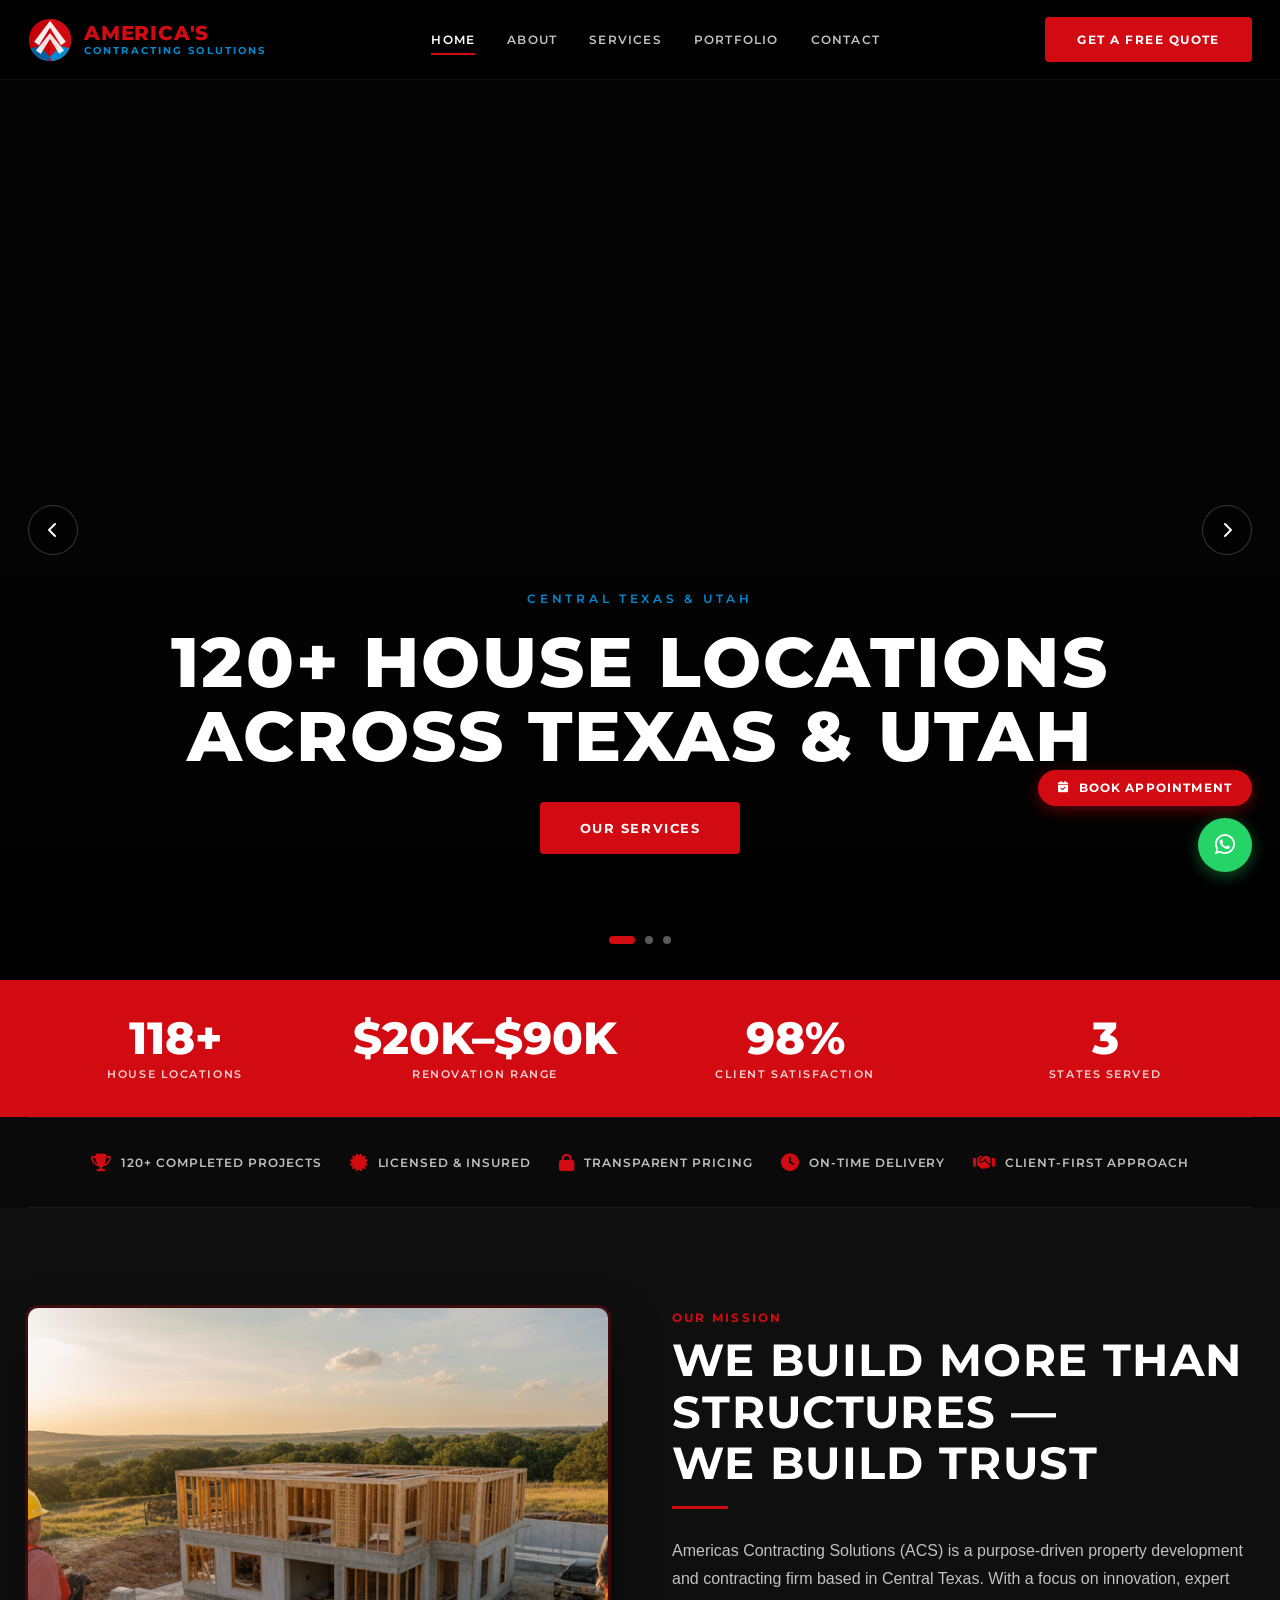
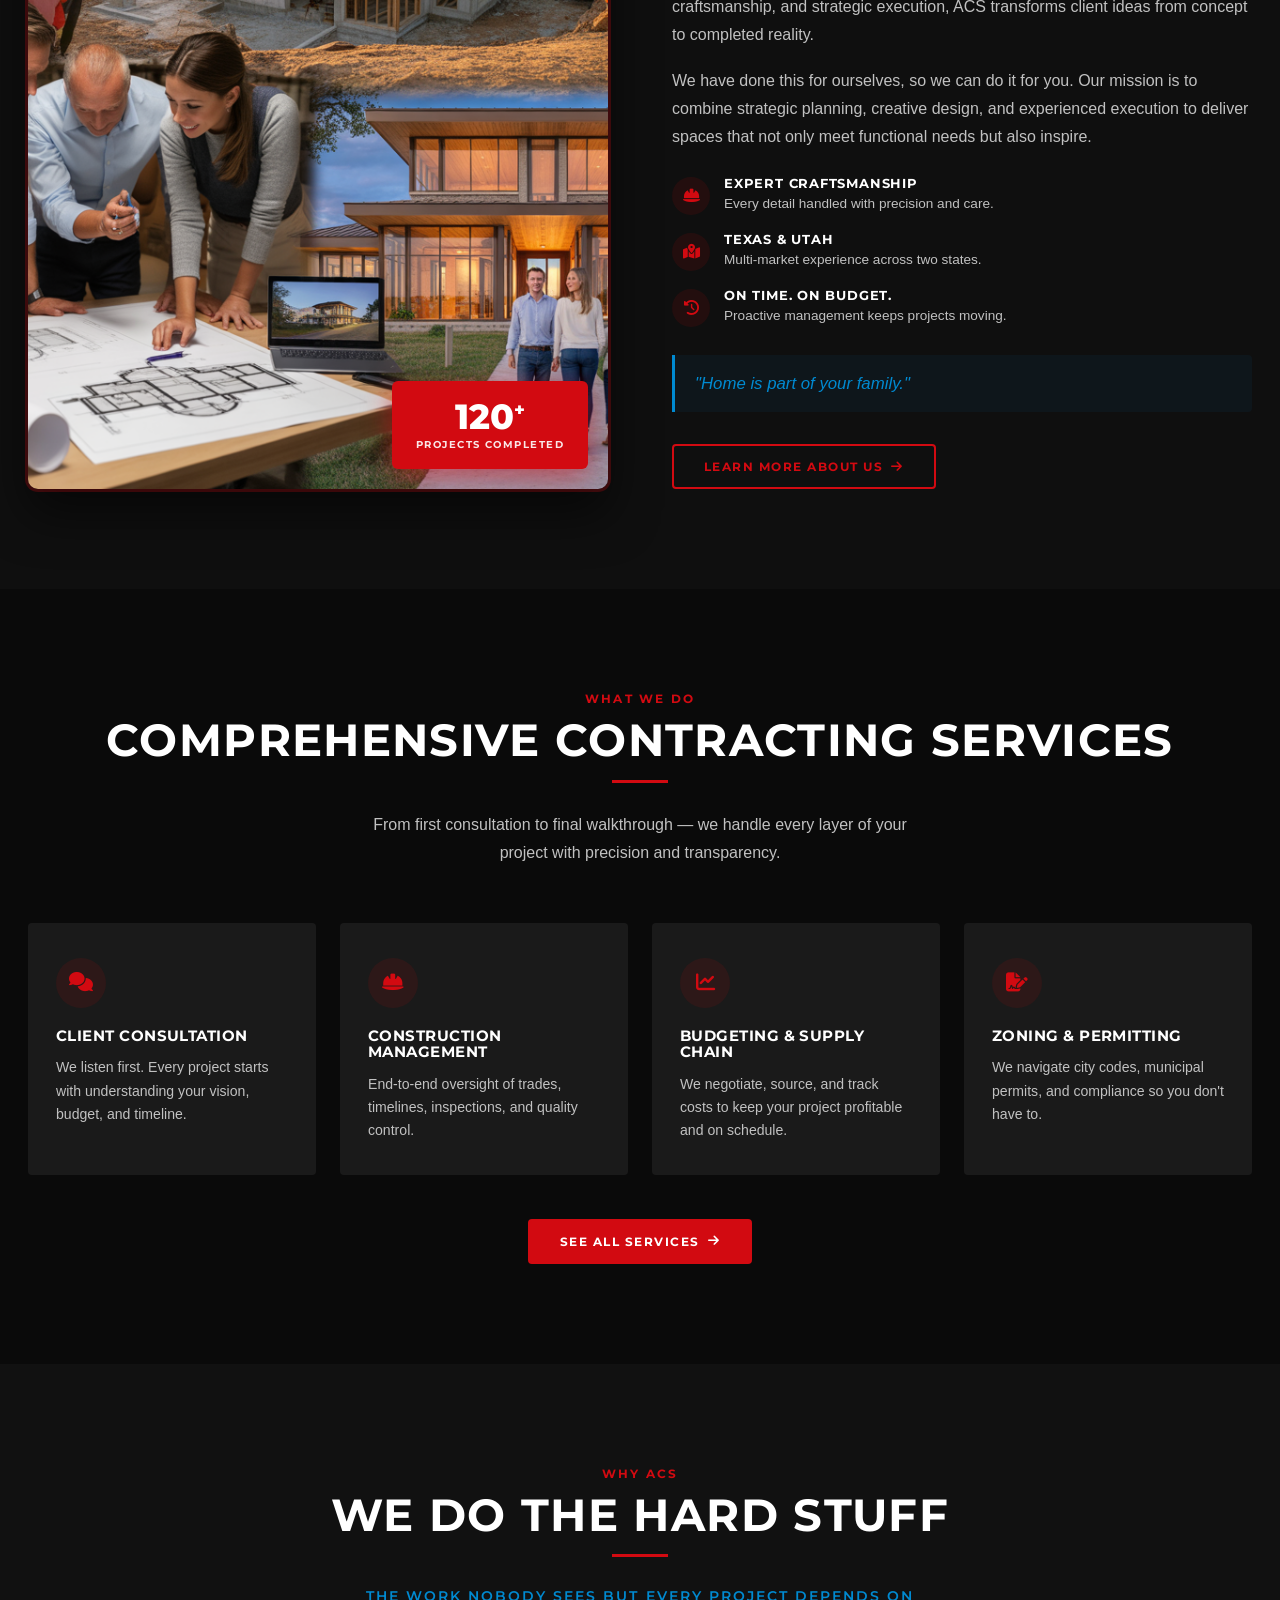
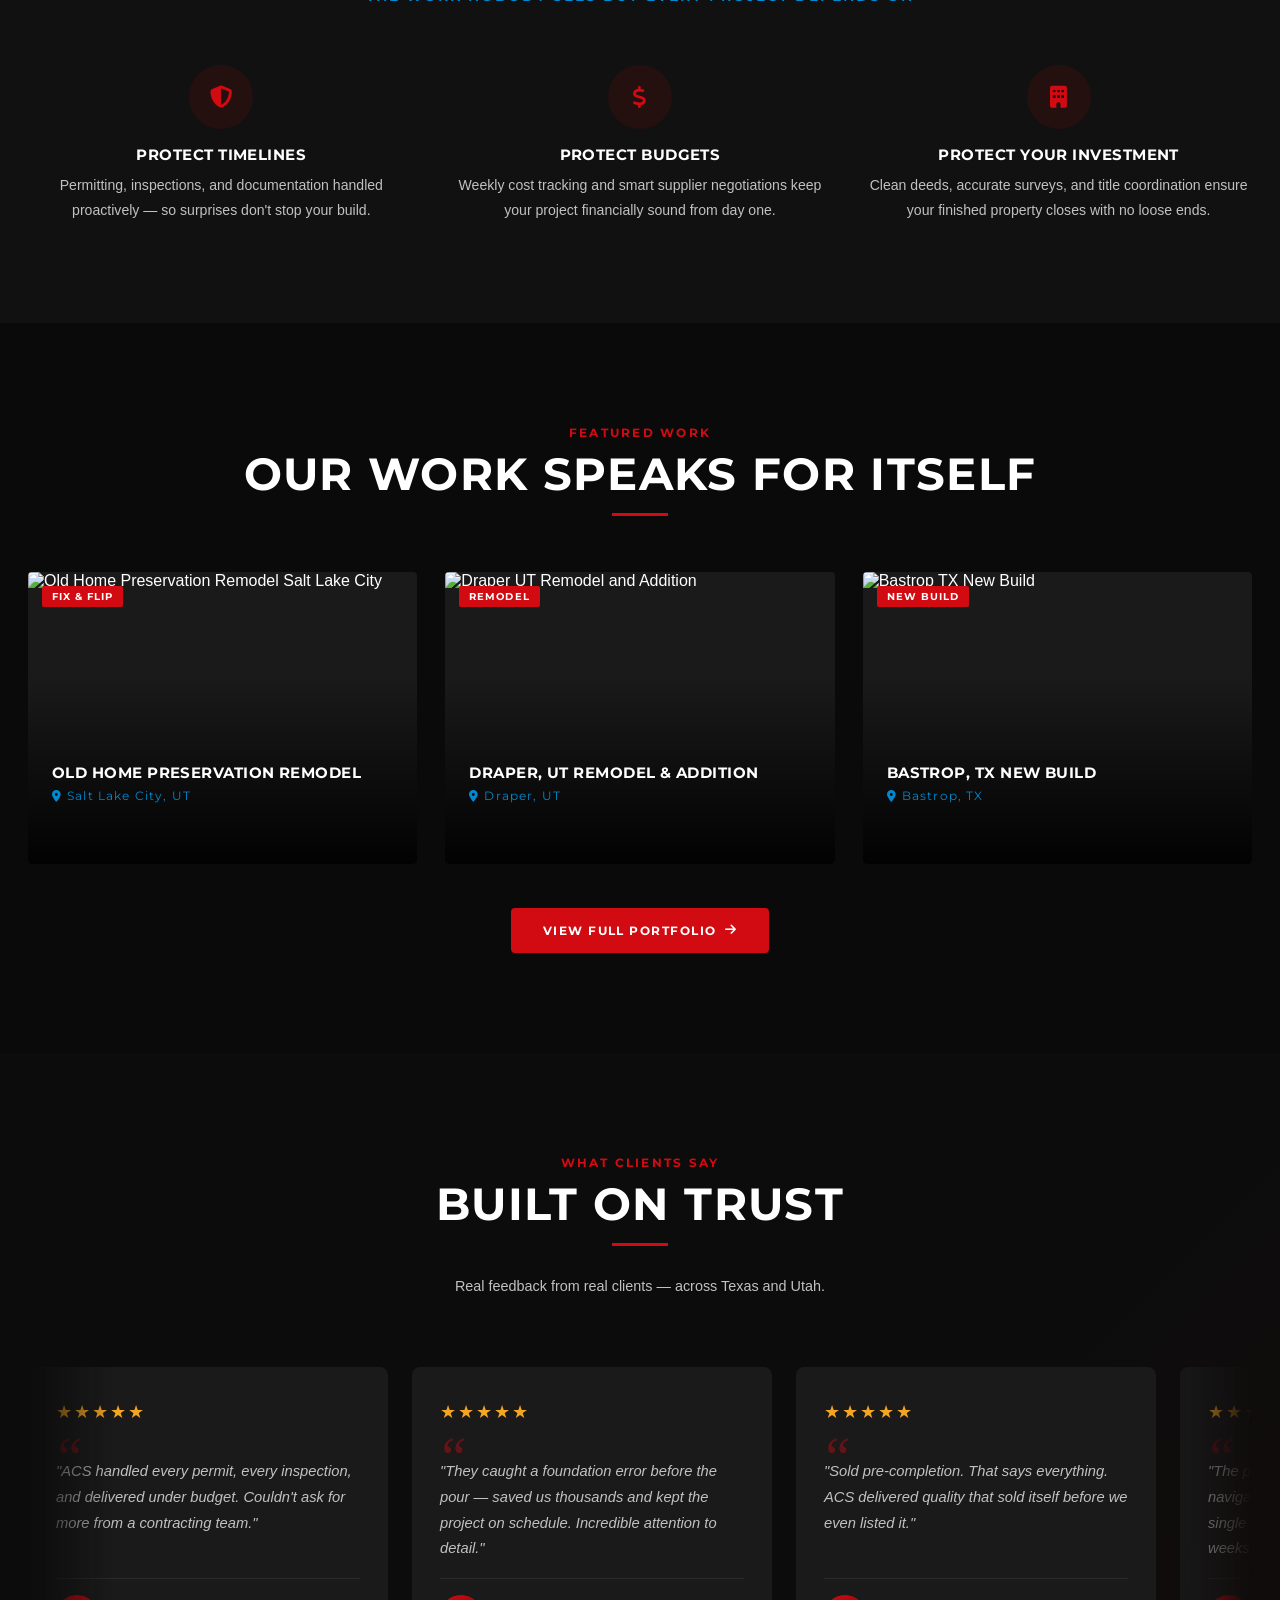
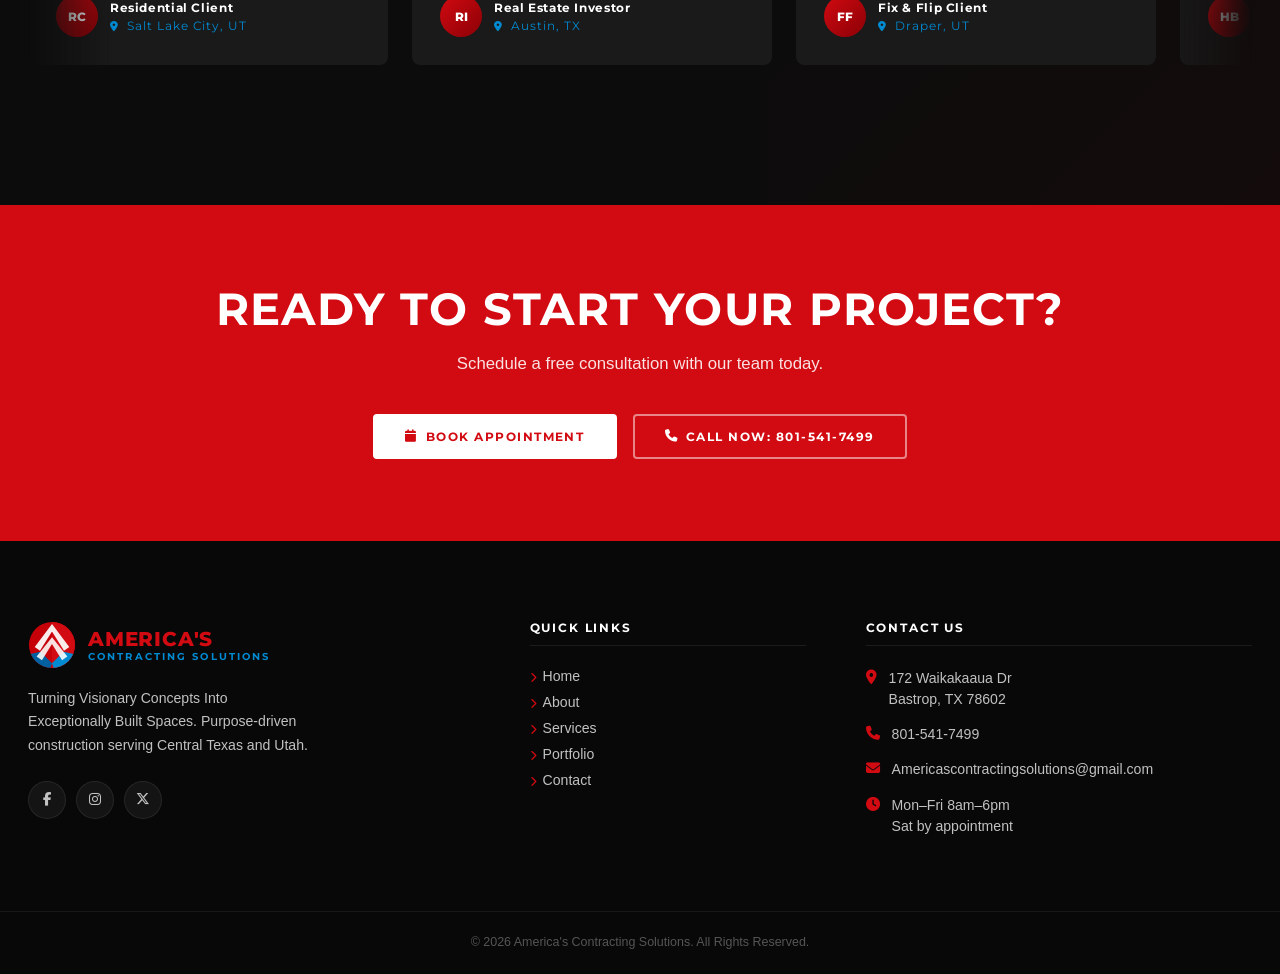
==== index.html @ a84ef73f "Initial commit — America's Contracting Solutions website Complete 5-page static website for ACS (Bas" ====
<!DOCTYPE html>
<html lang="en">
<head>
  <meta charset="UTF-8">
  <meta name="viewport" content="width=device-width, initial-scale=1.0">
  <title>America's Contracting Solutions | Turning Visionary Concepts Into Exceptionally Built Spaces</title>
  <meta name="description" content="ACS is a purpose-driven property development and general contracting firm based in Central Texas. Expert craftsmanship, strategic execution, concept to completion.">
  <meta property="og:title" content="America's Contracting Solutions">
  <meta property="og:description" content="Turning Visionary Concepts Into Exceptionally Built Spaces. Central Texas & Utah.">
  <meta property="og:type" content="website">
  <meta name="robots" content="index, follow">
  <link rel="icon" type="image/svg+xml" href="data:image/svg+xml,<svg xmlns='http://www.w3.org/2000/svg' viewBox='0 0 100 100'><defs><clipPath id='c'><circle cx='50' cy='50' r='48'/></clipPath></defs><g clip-path='url(%23c)'><rect width='100' height='100' fill='%23C50009'/><rect x='50' width='50' height='100' fill='%23D20A11'/><polygon points='0,70 0,100 46,100 50,88 26,64' fill='%230060A0'/><polygon points='100,70 100,100 54,100 50,88 74,64' fill='%23008AD1'/><polygon points='50,6 14,54 25,62 50,22' fill='white' opacity='.92'/><polygon points='50,6 86,54 75,62 50,22' fill='white' opacity='.92'/><polygon points='50,34 18,74 29,82 50,48' fill='white' opacity='.88'/><polygon points='50,34 82,74 71,82 50,48' fill='white' opacity='.88'/></g></svg>">
  <link rel="preconnect" href="https://fonts.googleapis.com">
  <link rel="preconnect" href="https://fonts.gstatic.com" crossorigin>
  <link href="https://fonts.googleapis.com/css2?family=Montserrat:wght@400;600;700;800&display=swap" rel="stylesheet">
  <link rel="stylesheet" href="https://cdnjs.cloudflare.com/ajax/libs/font-awesome/6.5.0/css/all.min.css">
  <link rel="stylesheet" href="css/styles.css">
</head>
<body>

<!-- ════ PAGE LOADER ════ -->
<div id="page-loader">
  <svg class="loader-svg" viewBox="0 0 100 100" fill="none" xmlns="http://www.w3.org/2000/svg">
    <defs><clipPath id="lc0"><circle cx="50" cy="50" r="48"/></clipPath></defs>
    <g clip-path="url(#lc0)">
      <rect width="100" height="100" fill="#C50009"/>
      <rect x="50" width="50" height="100" fill="#D20A11"/>
      <polygon points="0,70 0,100 46,100 50,88 26,64" fill="#0060A0"/>
      <polygon points="100,70 100,100 54,100 50,88 74,64" fill="#008AD1"/>
      <polygon points="50,6 14,54 25,62 50,22" fill="white" opacity=".92"/>
      <polygon points="50,6 86,54 75,62 50,22" fill="white" opacity=".92"/>
      <polygon points="50,34 18,74 29,82 50,48" fill="white" opacity=".88"/>
      <polygon points="50,34 82,74 71,82 50,48" fill="white" opacity=".88"/>
    </g>
    <circle cx="50" cy="50" r="47.5" stroke="rgba(255,255,255,.08)" stroke-width="1"/>
  </svg>
</div>

<!-- ════ NAVBAR ════ -->
<nav id="navbar">
  <div class="container navbar-inner">
    <a href="index.html" class="navbar-logo">
      <svg class="logo-svg" viewBox="0 0 100 100" fill="none" xmlns="http://www.w3.org/2000/svg">
        <defs><clipPath id="nc1"><circle cx="50" cy="50" r="48"/></clipPath></defs>
        <g clip-path="url(#nc1)">
          <rect width="100" height="100" fill="#C50009"/>
          <rect x="50" width="50" height="100" fill="#D20A11"/>
          <polygon points="0,70 0,100 46,100 50,88 26,64" fill="#0060A0"/>
          <polygon points="100,70 100,100 54,100 50,88 74,64" fill="#008AD1"/>
          <polygon points="50,6 14,54 25,62 50,22" fill="white" opacity=".92"/>
          <polygon points="50,6 86,54 75,62 50,22" fill="white" opacity=".92"/>
          <polygon points="50,34 18,74 29,82 50,48" fill="white" opacity=".88"/>
          <polygon points="50,34 82,74 71,82 50,48" fill="white" opacity=".88"/>
        </g>
        <circle cx="50" cy="50" r="47.5" stroke="rgba(255,255,255,.08)" stroke-width="1"/>
      </svg>
      <div class="logo-text">
        <span class="l1">AMERICA'S</span>
        <span class="l2">CONTRACTING SOLUTIONS</span>
      </div>
    </a>
    <div class="navbar-links">
      <a href="index.html" class="active">Home</a>
      <a href="about.html">About</a>
      <a href="services.html">Services</a>
      <a href="portfolio.html">Portfolio</a>
      <a href="contact.html">Contact</a>
    </div>
    <a href="contact.html" class="btn btn-primary navbar-cta">Get a Free Quote</a>
    <button class="hamburger" id="hamburger" aria-label="Open menu">
      <span></span><span></span><span></span>
    </button>
  </div>
</nav>

<!-- Mobile Nav -->
<div id="mobile-nav">
  <a href="index.html" class="active">Home</a>
  <a href="about.html">About</a>
  <a href="services.html">Services</a>
  <a href="portfolio.html">Portfolio</a>
  <a href="contact.html">Contact</a>
  <a href="contact.html" class="btn btn-primary">Get a Free Quote</a>
</div>

<!-- ════ HERO SLIDER ════ -->
<section class="hero-slider" style="margin-top:var(--nav-h)">

  <!-- Slide 1 -->
  <div class="slide">
    <img src="https://images.unsplash.com/photo-1564013799919-ab600027ffc6?auto=format&fit=crop&w=1920&q=80" alt="120+ House Locations across Texas and Utah" loading="eager">
    <div class="slide-overlay"></div>
    <div class="slide-content">
      <p class="slide-eyebrow">Central Texas &amp; Utah</p>
      <h1 class="slide-title">120+ House Locations<br>Across Texas & Utah</h1>
      <div class="slide-cta">
        <a href="services.html" class="btn btn-primary btn-lg">Our Services</a>
      </div>
    </div>
  </div>

  <!-- Slide 2 -->
  <div class="slide">
    <img src="assets/img/slide2-kitchen.png" alt="Luxury modern kitchen renovation by ACS" loading="lazy" style="object-position:center center">
    <div class="slide-overlay"></div>
    <div class="slide-content">
      <p class="slide-eyebrow">Central Texas & Utah</p>
      <h1 class="slide-title">Turning Visionary Concepts<br>Into Exceptionally Built Spaces</h1>
      <div class="slide-cta">
        <a href="portfolio.html" class="btn btn-primary btn-lg">View Our Work</a>
      </div>
    </div>
  </div>

  <!-- Slide 3 -->
  <div class="slide">
    <img src="https://images.unsplash.com/photo-1556909114-f6e7ad7d3136?auto=format&fit=crop&w=1920&q=80" alt="Beautifully renovated modern kitchen" loading="lazy">
    <div class="slide-overlay"></div>
    <div class="slide-content">
      <p class="slide-eyebrow">Expert Craftsmanship</p>
      <h1 class="slide-title">Quality Workmanship<br>On Every Project</h1>
      <div class="slide-cta">
        <a href="contact.html" class="btn btn-primary btn-lg">Get a Free Quote</a>
      </div>
    </div>
  </div>

  <!-- Controls -->
  <button class="slide-arrow" id="slide-prev" aria-label="Previous slide"><i class="fa fa-chevron-left"></i></button>
  <button class="slide-arrow" id="slide-next" aria-label="Next slide"><i class="fa fa-chevron-right"></i></button>
  <div class="slider-dots">
    <button class="slide-dot" aria-label="Slide 1"></button>
    <button class="slide-dot" aria-label="Slide 2"></button>
    <button class="slide-dot" aria-label="Slide 3"></button>
  </div>
</section>

<!-- ════ STATS BAR ════ -->
<section class="stats-bar">
  <div class="container">
    <div class="stats-grid">
      <div class="stat-item">
        <span class="stat-num" data-count="120" data-suffix="+">120+</span>
        <span class="stat-lbl">House Locations</span>
      </div>
      <div class="stat-item">
        <div class="stat-num">$20K–$90K</div>
        <span class="stat-lbl">Renovation Range</span>
      </div>
      <div class="stat-item">
        <span class="stat-num" data-count="100" data-suffix="%">100%</span>
        <span class="stat-lbl">Client Satisfaction</span>
      </div>
      <div class="stat-item">
        <span class="stat-num" data-count="3">3</span>
        <span class="stat-lbl">States Served</span>
      </div>
    </div>
  </div>
</section>

<!-- ════ TRUST BADGES BAR ════ -->
<section style="background:#0a0a0a">
  <div class="container">
    <div class="trust-row">
      <div class="trust-badge"><i class="fa fa-trophy"></i><span>120+ Completed Projects</span></div>
      <div class="trust-badge"><i class="fa fa-certificate"></i><span>Licensed &amp; Insured</span></div>
      <div class="trust-badge"><i class="fa fa-lock"></i><span>Transparent Pricing</span></div>
      <div class="trust-badge"><i class="fa fa-clock"></i><span>On-Time Delivery</span></div>
      <div class="trust-badge"><i class="fa fa-handshake"></i><span>Client-First Approach</span></div>
    </div>
  </div>
</section>

<!-- ════ ABOUT TEASER ════ -->
<section class="section-pad" style="background:#0f0f0f">
  <div class="container">
    <div class="about-two-col fade-up">

      <!-- Portrait image column -->
      <div class="about-img-wrap">
        <div class="about-img-inner">
          <img src="assets/img/about-collage.png" alt="ACS team planning, building, and delivering homes from blueprint to move-in" loading="lazy">
          <!-- Badge lives inside the image box so it's always contained -->
          <div class="about-badge">
            <span class="about-badge-num">120<sup>+</sup></span>
            <span class="about-badge-lbl">Projects Completed</span>
          </div>
        </div>
      </div>

      <!-- Text column -->
      <div class="about-text-col delay-2">
        <span class="red-label">Our Mission</span>
        <h2 style="color:#fff;margin-bottom:16px;line-height:1.15">We Build More Than Structures —<br>We Build Trust</h2>
        <div class="divider-sm"></div>
        <p style="margin-bottom:18px">Americas Contracting Solutions (ACS) is a purpose-driven property development and contracting firm based in Central Texas. With a focus on innovation, expert craftsmanship, and strategic execution, ACS transforms client ideas from concept to completed reality.</p>
        <p style="margin-bottom:24px">We have done this for ourselves, so we can do it for you. Our mission is to combine strategic planning, creative design, and experienced execution to deliver spaces that not only meet functional needs but also inspire.</p>

        <!-- 3 mini highlights -->
        <div class="about-highlights">
          <div class="about-hl">
            <i class="fa fa-hard-hat"></i>
            <div>
              <strong>Expert Craftsmanship</strong>
              <p>Every detail handled with precision and care.</p>
            </div>
          </div>
          <div class="about-hl">
            <i class="fa fa-map-location-dot"></i>
            <div>
              <strong>Texas &amp; Utah</strong>
              <p>Multi-market experience across two states.</p>
            </div>
          </div>
          <div class="about-hl">
            <i class="fa fa-clock-rotate-left"></i>
            <div>
              <strong>On Time. On Budget.</strong>
              <p>Proactive management keeps projects moving.</p>
            </div>
          </div>
        </div>

        <div class="quote-block" style="margin-top:28px">
          <p>"Home is part of your family."</p>
        </div>
        <div style="margin-top:32px">
          <a href="about.html" class="btn btn-outline-red">Learn More About Us <i class="fa fa-arrow-right"></i></a>
        </div>
      </div>

    </div>
  </div>
</section>

<style>
/* ── About Section Custom Layout ── */
.about-two-col {
  display: grid;
  grid-template-columns: 1fr 1fr;
  gap: 64px;
  align-items: stretch;             /* both columns grow to the same height */
}

.about-img-wrap {
  position: relative;
  display: flex;                    /* make the inner box fill the full column */
}

.about-img-inner {
  border-radius: 10px;
  overflow: hidden;
  position: relative;
  flex: 1;                          /* stretch to fill .about-img-wrap height */
  min-height: 380px;               /* floor so it never collapses on short viewports */
}

.about-img-inner img {
  width: 100%;
  height: 100%;
  object-fit: cover;
  object-position: center center;
  display: block;
  transition: transform .6s ease;
}

.about-img-inner:hover img {
  transform: scale(1.03);
}

/* Subtle red glow accent — no overflow lines */
.about-img-inner {
  box-shadow: 0 0 0 3px rgba(210,10,17,.25), 0 24px 48px rgba(0,0,0,.55);
}

/* Floating stat badge — anchored inside image */
.about-badge {
  position: absolute;
  bottom: 20px;
  right: 20px;
  background: var(--red);
  color: #fff;
  padding: 18px 24px;
  border-radius: 6px;
  text-align: center;
  box-shadow: 0 8px 28px rgba(210,10,17,.55);
  z-index: 2;
}

.about-badge-num {
  display: block;
  font-family: var(--font-head);
  font-size: 2.2rem;
  font-weight: 800;
  line-height: 1;
}

.about-badge-num sup {
  font-size: 1.1rem;
  vertical-align: super;
}

.about-badge-lbl {
  display: block;
  font-family: var(--font-head);
  font-size: .65rem;
  font-weight: 700;
  letter-spacing: .14em;
  text-transform: uppercase;
  margin-top: 4px;
  opacity: .9;
}

/* Text column */
.about-text-col {
  opacity: 0;
  transform: translateY(36px);
  transition: opacity .7s ease .2s, transform .7s ease .2s;
}

.about-text-col.visible,
.about-two-col.visible .about-text-col {
  opacity: 1;
  transform: translateY(0);
}

/* Mini highlights */
.about-highlights {
  display: flex;
  flex-direction: column;
  gap: 16px;
  margin: 24px 0;
}

.about-hl {
  display: flex;
  align-items: flex-start;
  gap: 14px;
}

.about-hl i {
  width: 38px;
  height: 38px;
  background: rgba(210,10,17,.1);
  border-radius: 50%;
  display: flex;
  align-items: center;
  justify-content: center;
  color: var(--red);
  font-size: .95rem;
  flex-shrink: 0;
  margin-top: 2px;
}

.about-hl strong {
  display: block;
  color: #fff;
  font-family: var(--font-head);
  font-size: .82rem;
  font-weight: 700;
  letter-spacing: .06em;
  text-transform: uppercase;
  margin-bottom: 3px;
}

.about-hl p {
  font-size: .85rem;
  line-height: 1.5;
  margin: 0;
}

/* Responsive */
@media (max-width: 900px) {
  .about-two-col {
    grid-template-columns: 1fr;
    gap: 48px;
    align-items: start;             /* no stretching needed in single-column */
  }
  /* Give image a natural aspect-ratio when stacked vertically */
  .about-img-wrap { display: block; }
  .about-img-inner {
    aspect-ratio: 4 / 3;
    min-height: unset;
  }
  .about-badge {
    bottom: -16px;
    right: 16px;
  }
}

@media (max-width: 600px) {
  .about-img-wrap::before { display: none; }
  .about-img-inner { aspect-ratio: 3 / 2; }
  .about-badge { right: 12px; bottom: -14px; padding: 14px 18px; }
  .about-badge-num { font-size: 1.7rem; }
}
</style>

<!-- ════ SERVICES OVERVIEW ════ -->
<section class="section-pad" style="background:var(--bg-base)">
  <div class="container">
    <div class="text-center fade-up" style="margin-bottom:56px">
      <span class="red-label">What We Do</span>
      <h2 style="color:#fff">Comprehensive Contracting Services</h2>
      <div class="divider-sm center"></div>
      <p style="max-width:580px;margin:0 auto">From first consultation to final walkthrough — we handle every layer of your project with precision and transparency.</p>
    </div>
    <div class="svc-overview-grid">
      <div class="service-card fade-up delay-1">
        <div class="svc-icon"><i class="fa fa-comments"></i></div>
        <h4>Client Consultation</h4>
        <p>We listen first. Every project starts with understanding your vision, budget, and timeline.</p>
      </div>
      <div class="service-card fade-up delay-2">
        <div class="svc-icon"><i class="fa fa-hard-hat"></i></div>
        <h4>Construction Management</h4>
        <p>End-to-end oversight of trades, timelines, inspections, and quality control.</p>
      </div>
      <div class="service-card fade-up delay-3">
        <div class="svc-icon"><i class="fa fa-chart-line"></i></div>
        <h4>Budgeting & Supply Chain</h4>
        <p>We negotiate, source, and track costs to keep your project profitable and on schedule.</p>
      </div>
      <div class="service-card fade-up delay-4">
        <div class="svc-icon"><i class="fa fa-file-signature"></i></div>
        <h4>Zoning & Permitting</h4>
        <p>We navigate city codes, municipal permits, and compliance so you don't have to.</p>
      </div>
    </div>
    <div class="text-center" style="margin-top:44px">
      <a href="services.html" class="btn btn-primary">See All Services <i class="fa fa-arrow-right"></i></a>
    </div>
  </div>
</section>

<!-- ════ WHY CHOOSE ACS ════ -->
<section class="section-pad why-section">
  <div class="container">
    <div class="text-center fade-up" style="margin-bottom:56px">
      <span class="red-label">Why ACS</span>
      <h2 style="color:#fff">We Do The Hard Stuff</h2>
      <div class="divider-sm center"></div>
      <p class="section-sub" style="margin-bottom:0">The work nobody sees but every project depends on</p>
    </div>
    <div class="why-grid">
      <div class="why-item fade-up delay-1">
        <div class="why-icon"><i class="fa fa-shield-halved"></i></div>
        <h4>Protect Timelines</h4>
        <p>Permitting, inspections, and documentation handled proactively — so surprises don't stop your build.</p>
      </div>
      <div class="why-item fade-up delay-2">
        <div class="why-icon"><i class="fa fa-dollar-sign"></i></div>
        <h4>Protect Budgets</h4>
        <p>Weekly cost tracking and smart supplier negotiations keep your project financially sound from day one.</p>
      </div>
      <div class="why-item fade-up delay-3">
        <div class="why-icon"><i class="fa fa-building"></i></div>
        <h4>Protect Your Investment</h4>
        <p>Clean deeds, accurate surveys, and title coordination ensure your finished property closes with no loose ends.</p>
      </div>
    </div>
  </div>
</section>

<!-- ════ FEATURED PROJECTS ════ -->
<section class="section-pad" style="background:var(--bg-base)">
  <div class="container">
    <div class="text-center fade-up" style="margin-bottom:56px">
      <span class="red-label">Featured Work</span>
      <h2 style="color:#fff">Our Work Speaks For Itself</h2>
      <div class="divider-sm center"></div>
    </div>
    <div class="projects-grid">
      <div class="project-card-wrap fade-up delay-1">
        <div class="project-card">
          <img src="https://images.unsplash.com/photo-1523217582562-09d0def993a6?auto=format&fit=crop&w=800&q=80" alt="Old Home Preservation Remodel Salt Lake City" loading="lazy">
          <span class="pc-badge">Fix &amp; Flip</span>
          <div class="pc-overlay">
            <h4 class="pc-title">Old Home Preservation Remodel</h4>
            <p class="pc-loc"><i class="fa fa-location-dot" style="margin-right:5px"></i>Salt Lake City, UT</p>
            <p class="pc-desc">Hidden leak resolved in 5 days. Full remodel completed in 64 days, on budget with full client satisfaction.</p>
            <a href="portfolio.html" class="pc-link">Read Case Study <i class="fa fa-arrow-right"></i></a>
          </div>
        </div>
      </div>
      <div class="project-card-wrap fade-up delay-2">
        <div class="project-card">
          <img src="https://images.unsplash.com/photo-1556909114-f6e7ad7d3136?auto=format&fit=crop&w=800&q=80" alt="Draper UT Remodel and Addition" loading="lazy">
          <span class="pc-badge">Remodel</span>
          <div class="pc-overlay">
            <h4 class="pc-title">Draper, UT Remodel & Addition</h4>
            <p class="pc-loc"><i class="fa fa-location-dot" style="margin-right:5px"></i>Draper, UT</p>
            <p class="pc-desc">Completed under 90 days. Reduced costs despite supply chain delays. Sold pre-completion.</p>
            <a href="portfolio.html" class="pc-link">Read Case Study <i class="fa fa-arrow-right"></i></a>
          </div>
        </div>
      </div>
      <div class="project-card-wrap fade-up delay-3">
        <div class="project-card">
          <img src="https://images.unsplash.com/photo-1480074568708-e7b720bb3f09?auto=format&fit=crop&w=800&q=80" alt="Bastrop TX New Build" loading="lazy">
          <span class="pc-badge">New Build</span>
          <div class="pc-overlay">
            <h4 class="pc-title">Bastrop, TX New Build</h4>
            <p class="pc-loc"><i class="fa fa-location-dot" style="margin-right:5px"></i>Bastrop, TX</p>
            <p class="pc-desc">Completed in record 3 months + 1 week. Foundation errors caught pre-pour. Ongoing client loyalty.</p>
            <a href="portfolio.html" class="pc-link">Read Case Study <i class="fa fa-arrow-right"></i></a>
          </div>
        </div>
      </div>
    </div>
    <div class="text-center" style="margin-top:44px">
      <a href="portfolio.html" class="btn btn-primary">View Full Portfolio <i class="fa fa-arrow-right"></i></a>
    </div>
  </div>
</section>

<!-- ════ TESTIMONIALS ════ -->
<section class="section-pad testi-section" style="background:#0c0c0c;overflow:hidden">
  <div class="container">
    <div class="text-center fade-up" style="margin-bottom:56px">
      <span class="red-label">What Clients Say</span>
      <h2 style="color:#fff">Built On Trust</h2>
      <div class="divider-sm center"></div>
      <p style="max-width:500px;margin:0 auto;font-size:.9rem">Real feedback from real clients — across Texas and Utah.</p>
    </div>

    <!-- Carousel Wrapper -->
    <div class="rc-wrapper fade-up">
      <div class="rc-track" id="rc-track">

        <!-- Card 1 -->
        <div class="rc-card">
          <div class="rc-stars">★★★★★</div>
          <p class="rc-quote">"ACS handled every permit, every inspection, and delivered under budget. Couldn't ask for more from a contracting team."</p>
          <div class="rc-footer">
            <div class="rc-avatar">RC</div>
            <div>
              <div class="rc-name">Residential Client</div>
              <div class="rc-loc"><i class="fa fa-location-dot"></i> Salt Lake City, UT</div>
            </div>
          </div>
        </div>

        <!-- Card 2 -->
        <div class="rc-card">
          <div class="rc-stars">★★★★★</div>
          <p class="rc-quote">"They caught a foundation error before the pour — saved us thousands and kept the project on schedule. Incredible attention to detail."</p>
          <div class="rc-footer">
            <div class="rc-avatar">RI</div>
            <div>
              <div class="rc-name">Real Estate Investor</div>
              <div class="rc-loc"><i class="fa fa-location-dot"></i> Austin, TX</div>
            </div>
          </div>
        </div>

        <!-- Card 3 -->
        <div class="rc-card">
          <div class="rc-stars">★★★★★</div>
          <p class="rc-quote">"Sold pre-completion. That says everything. ACS delivered quality that sold itself before we even listed it."</p>
          <div class="rc-footer">
            <div class="rc-avatar">FF</div>
            <div>
              <div class="rc-name">Fix &amp; Flip Client</div>
              <div class="rc-loc"><i class="fa fa-location-dot"></i> Draper, UT</div>
            </div>
          </div>
        </div>

        <!-- Card 4 -->
        <div class="rc-card">
          <div class="rc-stars">★★★★★</div>
          <p class="rc-quote">"The permitting process scared us, but ACS navigated every city requirement without a single delay. We were in our new home 3 weeks ahead of schedule."</p>
          <div class="rc-footer">
            <div class="rc-avatar">HB</div>
            <div>
              <div class="rc-name">Homebuilder Client</div>
              <div class="rc-loc"><i class="fa fa-location-dot"></i> Bastrop, TX</div>
            </div>
          </div>
        </div>

        <!-- Card 5 -->
        <div class="rc-card">
          <div class="rc-stars">★★★★★</div>
          <p class="rc-quote">"Our ADU addition was complex — shared utilities, city code conflicts. ACS resolved every issue cleanly and kept the budget intact. Outstanding professionalism."</p>
          <div class="rc-footer">
            <div class="rc-avatar">PO</div>
            <div>
              <div class="rc-name">Property Owner</div>
              <div class="rc-loc"><i class="fa fa-location-dot"></i> Provo, UT</div>
            </div>
          </div>
        </div>

        <!-- Card 6 -->
        <div class="rc-card">
          <div class="rc-stars">★★★★★</div>
          <p class="rc-quote">"I've worked with five contractors over the years. ACS is the first team that actually communicated weekly and never surprised me with hidden costs. Refreshing."</p>
          <div class="rc-footer">
            <div class="rc-avatar">RE</div>
            <div>
              <div class="rc-name">Repeat Investor</div>
              <div class="rc-loc"><i class="fa fa-location-dot"></i> Cedar Park, TX</div>
            </div>
          </div>
        </div>

        <!-- Card 7 -->
        <div class="rc-card">
          <div class="rc-stars">★★★★★</div>
          <p class="rc-quote">"From soil testing to final walkthrough — ACS handled our sloped lot challenges with expertise we didn't expect. The deck is flawless and the drainage actually works."</p>
          <div class="rc-footer">
            <div class="rc-avatar">HC</div>
            <div>
              <div class="rc-name">Homeowner</div>
              <div class="rc-loc"><i class="fa fa-location-dot"></i> Sandy, UT</div>
            </div>
          </div>
        </div>

        <!-- Card 8 -->
        <div class="rc-card">
          <div class="rc-stars">★★★★★</div>
          <p class="rc-quote">"ACS fronted costs to keep our Bastrop build moving when lender red tape stalled funding. That level of commitment is why we came back for a second project."</p>
          <div class="rc-footer">
            <div class="rc-avatar">DV</div>
            <div>
              <div class="rc-name">Developer Client</div>
              <div class="rc-loc"><i class="fa fa-location-dot"></i> Bastrop, TX</div>
            </div>
          </div>
        </div>

      </div><!-- /rc-track -->

      <!-- Arrows -->
      <button class="rc-arrow rc-prev" id="rc-prev" aria-label="Previous reviews"><i class="fa fa-chevron-left"></i></button>
      <button class="rc-arrow rc-next" id="rc-next" aria-label="Next reviews"><i class="fa fa-chevron-right"></i></button>
    </div><!-- /rc-wrapper -->

    <!-- Dots -->
    <div class="rc-dots" id="rc-dots"></div>


  </div>
</section>

<style>
/* ── Review Carousel – infinite belt ── */
.rc-wrapper {
  position: relative;
  overflow: hidden;
  padding: 12px 0 40px;
  /* Fade-out edges so the belt looks seamless */
  -webkit-mask-image: linear-gradient(to right, transparent 0%, #000 7%, #000 93%, transparent 100%);
  mask-image:         linear-gradient(to right, transparent 0%, #000 7%, #000 93%, transparent 100%);
}

/* Belt animation */
@keyframes rc-belt {
  0%   { transform: translateX(0); }
  100% { transform: translateX(-50%); }
}

.rc-track {
  display: flex;
  gap: 24px;
  width: max-content;        /* let track be as wide as all cards */
  animation: rc-belt 40s linear infinite;
  will-change: transform;
}

/* Pause on hover */
.rc-track:hover,
.rc-track.is-paused {
  animation-play-state: paused;
}

.rc-card {
  flex: 0 0 360px;           /* fixed card width for belt */
  background: var(--bg-card);
  border-radius: 8px;
  border-top: 3px solid transparent;
  padding: 32px 28px 28px;
  display: flex;
  flex-direction: column;
  gap: 16px;
  transition: border-top-color .3s ease, box-shadow .3s ease;
  cursor: default;
}

.rc-card:hover {
  border-top-color: var(--red);
  box-shadow: 0 12px 32px rgba(0,0,0,.5);
}

.rc-stars {
  color: #F5A623;
  font-size: 1.1rem;
  letter-spacing: 2px;
}

.rc-quote {
  font-style: italic;
  color: var(--gray-light);
  line-height: 1.75;
  font-size: .92rem;
  flex-grow: 1;
  margin: 0;
  position: relative;
  padding-top: 20px;
}

.rc-quote::before {
  content: '\201C';
  font-family: Georgia, serif;
  font-size: 3.5rem;
  color: var(--red);
  position: absolute;
  top: -10px;
  left: -4px;
  line-height: 1;
  opacity: .4;
}

.rc-footer {
  display: flex;
  align-items: center;
  gap: 12px;
  padding-top: 16px;
  border-top: 1px solid rgba(255,255,255,.07);
}

.rc-avatar {
  width: 42px;
  height: 42px;
  background: linear-gradient(135deg, var(--red), #8B0006);
  border-radius: 50%;
  display: flex;
  align-items: center;
  justify-content: center;
  font-family: var(--font-head);
  font-size: .75rem;
  font-weight: 800;
  color: #fff;
  flex-shrink: 0;
}

.rc-name {
  font-family: var(--font-head);
  font-size: .78rem;
  font-weight: 700;
  color: #fff;
  letter-spacing: .05em;
  margin-bottom: 3px;
}

.rc-loc {
  font-size: .75rem;
  color: var(--blue);
  font-family: var(--font-head);
  letter-spacing: .08em;
}

.rc-loc i { margin-right: 4px; font-size: .65rem; }

/* Arrows */
.rc-arrow {
  position: absolute;
  top: 50%;
  transform: translateY(-60%);
  width: 44px;
  height: 44px;
  background: rgba(0,0,0,.6);
  border: 1px solid rgba(255,255,255,.15);
  border-radius: 50%;
  color: #fff;
  cursor: pointer;
  display: flex;
  align-items: center;
  justify-content: center;
  font-size: .9rem;
  transition: all .25s ease;
  z-index: 10;
}

.rc-arrow:hover { background: var(--red); border-color: var(--red); }
.rc-prev { left: -8px; }
.rc-next { right: -8px; }

/* Dots */
.rc-dots {
  display: flex;
  justify-content: center;
  gap: 8px;
  margin-top: 32px;
}

.rc-dot {
  width: 8px;
  height: 8px;
  border-radius: 50%;
  background: rgba(255,255,255,.2);
  border: none;
  cursor: pointer;
  padding: 0;
  transition: all .3s ease;
}

.rc-dot.active {
  background: var(--red);
  width: 24px;
  border-radius: 4px;
}

/* Summary Bar */
.rc-summary {
  display: flex;
  align-items: center;
  justify-content: center;
  gap: 48px;
  margin-top: 52px;
  padding: 32px 40px;
  background: var(--bg-card);
  border-radius: 8px;
  border: 1px solid rgba(255,255,255,.06);
}

.rc-sum-item {
  text-align: center;
  display: flex;
  flex-direction: column;
  gap: 4px;
}

.rc-sum-stars {
  color: #F5A623;
  font-size: 1.2rem;
  letter-spacing: 3px;
}

.rc-sum-score {
  font-family: var(--font-head);
  font-size: 2rem;
  font-weight: 800;
  color: #fff;
  line-height: 1;
}

.rc-sum-label {
  font-family: var(--font-head);
  font-size: .68rem;
  font-weight: 600;
  letter-spacing: .12em;
  text-transform: uppercase;
  color: var(--gray-light);
}

.rc-sum-divider {
  width: 1px;
  height: 56px;
  background: rgba(255,255,255,.08);
}

/* Hide prev/next arrows and dots — belt needs no manual controls */
.rc-arrow,
.rc-dots { display: none; }

/* Responsive card widths for belt */
@media (max-width: 1024px) {
  .rc-card { flex: 0 0 300px; }
  .rc-track { animation-duration: 34s; }
}

@media (max-width: 640px) {
  .rc-card { flex: 0 0 260px; }
  .rc-track { animation-duration: 28s; }
  /* Tighter mask on small screens */
  .rc-wrapper {
    -webkit-mask-image: linear-gradient(to right, transparent 0%, #000 4%, #000 96%, transparent 100%);
    mask-image:         linear-gradient(to right, transparent 0%, #000 4%, #000 96%, transparent 100%);
  }
}
</style>

<!-- ════ CTA BANNER ════ -->
<section class="cta-banner">
  <div class="container">
    <h2>Ready To Start Your Project?</h2>
    <p>Schedule a free consultation with our team today.</p>
    <div class="cta-btns">
      <button class="btn btn-white-red" data-open-modal><i class="fa fa-calendar"></i> Book Appointment</button>
      <a href="tel:8015417499" class="btn btn-outline"><i class="fa fa-phone"></i> Call Now: 801-541-7499</a>
    </div>
  </div>
</section>

<!-- ════ FOOTER ════ -->
<footer id="footer">
  <div class="container">
    <div class="footer-grid">
      <div>
        <div class="footer-logo-wrap">
          <svg class="logo-svg" viewBox="0 0 100 100" fill="none" xmlns="http://www.w3.org/2000/svg">
            <defs><clipPath id="fc1"><circle cx="50" cy="50" r="48"/></clipPath></defs>
            <g clip-path="url(#fc1)">
              <rect width="100" height="100" fill="#C50009"/>
              <rect x="50" width="50" height="100" fill="#D20A11"/>
              <polygon points="0,70 0,100 46,100 50,88 26,64" fill="#0060A0"/>
              <polygon points="100,70 100,100 54,100 50,88 74,64" fill="#008AD1"/>
              <polygon points="50,6 14,54 25,62 50,22" fill="white" opacity=".92"/>
              <polygon points="50,6 86,54 75,62 50,22" fill="white" opacity=".92"/>
              <polygon points="50,34 18,74 29,82 50,48" fill="white" opacity=".88"/>
              <polygon points="50,34 82,74 71,82 50,48" fill="white" opacity=".88"/>
            </g>
          </svg>
          <div class="logo-text">
            <span class="l1">AMERICA'S</span>
            <span class="l2">CONTRACTING SOLUTIONS</span>
          </div>
        </div>
        <p class="footer-tagline">Turning Visionary Concepts Into Exceptionally Built Spaces. Purpose-driven construction serving Central Texas and Utah.</p>
        <div class="footer-social">
          <a href="#" aria-label="Facebook"><i class="fab fa-facebook-f"></i></a>
          <a href="#" aria-label="Instagram"><i class="fab fa-instagram"></i></a>
          <a href="#" aria-label="Twitter/X"><i class="fab fa-x-twitter"></i></a>
        </div>
      </div>
      <div>
        <div class="footer-head">Quick Links</div>
        <nav class="footer-links">
          <a href="index.html"><i class="fa fa-chevron-right" style="font-size:.65rem;color:var(--red);margin-right:6px"></i>Home</a>
          <a href="about.html"><i class="fa fa-chevron-right" style="font-size:.65rem;color:var(--red);margin-right:6px"></i>About</a>
          <a href="services.html"><i class="fa fa-chevron-right" style="font-size:.65rem;color:var(--red);margin-right:6px"></i>Services</a>
          <a href="portfolio.html"><i class="fa fa-chevron-right" style="font-size:.65rem;color:var(--red);margin-right:6px"></i>Portfolio</a>
          <a href="contact.html"><i class="fa fa-chevron-right" style="font-size:.65rem;color:var(--red);margin-right:6px"></i>Contact</a>
        </nav>
      </div>
      <div>
        <div class="footer-head">Contact Us</div>
        <div class="footer-contact-item">
          <i class="fa fa-location-dot"></i>
          <span>172 Waikakaaua Dr<br>Bastrop, TX 78602</span>
        </div>
        <div class="footer-contact-item">
          <i class="fa fa-phone"></i>
          <a href="tel:8015417499">801-541-7499</a>
        </div>
        <div class="footer-contact-item">
          <i class="fa fa-envelope"></i>
          <a href="mailto:Americascontractingsolutions@gmail.com">Americascontractingsolutions@gmail.com</a>
        </div>
        <div class="footer-contact-item">
          <i class="fa fa-clock"></i>
          <span>Mon–Fri 8am–6pm<br>Sat by appointment</span>
        </div>
      </div>
    </div>
  </div>
  <div class="footer-bottom">
    <div class="container">
      <p>&copy; 2026 America's Contracting Solutions. All Rights Reserved.</p>
    </div>
  </div>
</footer>

<!-- ════ FLOATING BUTTONS ════ -->
<div class="floating-btns">
  <button class="float-book" data-open-modal aria-label="Book Appointment">
    <i class="fa fa-calendar-check"></i>
    <span class="book-label">Book Appointment</span>
  </button>
  <a href="https://wa.me/18015417499" class="float-wa" target="_blank" rel="noopener" aria-label="WhatsApp">
    <i class="fab fa-whatsapp"></i>
  </a>
</div>

<!-- Scroll to Top -->
<button id="scroll-top" aria-label="Scroll to top"><i class="fa fa-arrow-up"></i></button>

<!-- ════ BOOKING MODAL ════ -->
<div class="modal-overlay" id="booking-modal" role="dialog" aria-modal="true" aria-labelledby="modal-heading">
  <div class="modal">
    <button class="modal-close" aria-label="Close">&times;</button>
    <h3 id="modal-heading" class="modal-title">Book Your Free Consultation</h3>
    <p class="modal-sub">We'll be in touch within 24 hours</p>
    <form id="booking-form" class="form-grid">
      <div class="form-group">
        <label for="bk-name">Full Name *</label>
        <input type="text" id="bk-name" name="name" required placeholder="John Smith">
      </div>
      <div class="form-group">
        <label for="bk-phone">Phone Number *</label>
        <input type="tel" id="bk-phone" name="phone" required placeholder="(801) 555-0000">
      </div>
      <div class="form-group full">
        <label for="bk-email">Email Address *</label>
        <input type="email" id="bk-email" name="email" required placeholder="you@email.com">
      </div>
      <div class="form-group">
        <label for="bk-type">Project Type</label>
        <select id="bk-type" name="project-type">
          <option value="Fix &amp; Flip">Fix &amp; Flip</option>
          <option value="Full Renovation">Full Renovation</option>
          <option value="New Construction">New Construction</option>
          <option value="ADU Addition">ADU Addition</option>
          <option value="Commercial">Commercial</option>
          <option value="Other">Other</option>
        </select>
      </div>
      <div class="form-group">
        <label for="bk-date">Preferred Date</label>
        <input type="date" id="bk-date" name="date">
      </div>
      <div class="form-group full">
        <label for="bk-msg">Message</label>
        <textarea id="bk-msg" name="message" placeholder="Tell us about your project..."></textarea>
      </div>
      <div class="form-group full">
        <button type="submit" class="btn btn-primary" style="width:100%;justify-content:center">
          Confirm Appointment <i class="fa fa-arrow-right"></i>
        </button>
      </div>
    </form>
    <div class="form-success" id="booking-success">
      <div class="success-icon"><i class="fa fa-check"></i></div>
      <h3 style="color:#fff;margin-bottom:10px">You're All Set!</h3>
      <p>Thank you! We'll be in touch within 24 hours.</p>
    </div>
  </div>
</div>

<script src="js/main.js"></script>
<script src="js/home.js"></script>
</body>
</html>
---- css/styles.css ----
/* ==========================================================
   America's Contracting Solutions — Global Stylesheet
   ========================================================== */

/* --- Custom Properties --- */
:root {
  --red:        #D20A11;
  --red-dark:   #A00008;
  --black:      #000000;
  --white:      #FFFFFF;
  --blue:       #008AD1;
  --blue-dark:  #006AA0;
  --gray-dark:  #555555;
  --gray-light: #C1C1C1;
  --bg-base:    #0a0a0a;
  --bg-card:    #1a1a1a;
  --bg-nav:     rgba(0,0,0,0.95);
  --font-head:  'Montserrat', sans-serif;
  --font-body:  'Helvetica Neue', Helvetica, Arial, sans-serif;
  --nav-h:      80px;
  --ease:       0.3s ease;
  --radius:     4px;
  --shadow:     0 4px 24px rgba(0,0,0,0.5);
  --shadow-red: 0 4px 20px rgba(210,10,17,0.4);
}

/* --- Reset --- */
*, *::before, *::after { box-sizing: border-box; margin: 0; padding: 0; }
html { scroll-behavior: smooth; font-size: 16px; }
body { font-family: var(--font-body); background: var(--bg-base); color: var(--white); overflow-x: hidden; -webkit-font-smoothing: antialiased; }
img { max-width: 100%; height: auto; display: block; }
a { text-decoration: none; color: inherit; }
ul { list-style: none; }
input, textarea, select, button { font-family: var(--font-body); }

/* --- Typography --- */
h1,h2,h3,h4,h5,h6 { font-family: var(--font-head); font-weight: 700; text-transform: uppercase; letter-spacing: .03em; line-height: 1.1; }
h1 { font-size: clamp(2.2rem,5.5vw,4.5rem); }
h2 { font-size: clamp(1.8rem,3.5vw,2.8rem); }
h3 { font-size: clamp(1.2rem,2.2vw,1.6rem); }
h4 { font-size: 1.1rem; }
p  { line-height: 1.75; color: var(--gray-light); }

/* --- Utilities --- */
.container        { max-width: 1280px; margin: 0 auto; padding: 0 28px; }
.section-pad      { padding: 100px 0; }
.section-pad-sm   { padding: 60px 0; }
.text-red         { color: var(--red); }
.text-blue        { color: var(--blue); }
.text-white       { color: var(--white); }
.text-center      { text-align: center; }
.mt-8             { margin-top: 8px; }
.mt-16            { margin-top: 16px; }
.mt-24            { margin-top: 24px; }
.mt-32            { margin-top: 32px; }
.mt-40            { margin-top: 40px; }
.mb-8             { margin-bottom: 8px; }
.mb-16            { margin-bottom: 16px; }
.mb-24            { margin-bottom: 24px; }
.mb-32            { margin-bottom: 32px; }
.mb-48            { margin-bottom: 48px; }

.red-label {
  display: inline-block;
  color: var(--red);
  font-family: var(--font-head);
  font-weight: 700;
  font-size: .78rem;
  letter-spacing: .18em;
  text-transform: uppercase;
  margin-bottom: 10px;
}

.section-sub {
  color: var(--blue);
  font-family: var(--font-head);
  font-size: .85rem;
  font-weight: 600;
  letter-spacing: .15em;
  text-transform: uppercase;
  margin-bottom: 28px;
}

.divider-line {
  width: 100%;
  height: 2px;
  background: var(--red);
  opacity: .55;
}

.divider-sm {
  width: 56px;
  height: 3px;
  background: var(--red);
  margin: 14px 0 28px;
}

.divider-sm.center { margin-left: auto; margin-right: auto; }

/* ==========================================
   PAGE LOADER
   ========================================== */
#page-loader {
  position: fixed; inset: 0;
  background: var(--black);
  z-index: 9999;
  display: flex; align-items: center; justify-content: center;
  transition: opacity .6s ease, visibility .6s ease;
}
#page-loader.hidden { opacity: 0; visibility: hidden; pointer-events: none; }
.loader-svg { width: 72px; height: 72px; animation: loader-anim 1.4s ease forwards; }
@keyframes loader-anim {
  0%   { opacity: 0; transform: scale(.5); }
  40%  { opacity: 1; transform: scale(1.05); }
  70%  { opacity: 1; transform: scale(1); }
  100% { opacity: 0; transform: scale(1.1); }
}

/* ==========================================
   NAVBAR
   ========================================== */
#navbar {
  position: fixed; top: 0; left: 0; right: 0;
  height: var(--nav-h);
  background: var(--bg-nav);
  backdrop-filter: blur(14px);
  -webkit-backdrop-filter: blur(14px);
  border-bottom: 1px solid rgba(255,255,255,.05);
  z-index: 1000;
  transition: all var(--ease);
}
.navbar-inner {
  height: 100%;
  display: flex; align-items: center; justify-content: space-between;
  gap: 24px;
}
.navbar-logo {
  display: flex; align-items: center; gap: 12px;
  flex-shrink: 0;
}
.navbar-logo .logo-svg { width: 44px; height: 44px; }
.logo-text { display: flex; flex-direction: column; line-height: 1.15; }
.logo-text .l1 { font-family: var(--font-head); font-weight: 800; font-size: 1.25rem; color: var(--red); letter-spacing: .04em; }
.logo-text .l2 { font-family: var(--font-head); font-weight: 700; font-size: .6rem; color: var(--blue); letter-spacing: .22em; }

.navbar-links { display: flex; align-items: center; gap: 4px; }
.navbar-links a {
  position: relative; padding: 8px 14px;
  font-family: var(--font-head); font-size: .75rem; font-weight: 600;
  letter-spacing: .1em; text-transform: uppercase;
  color: var(--gray-light); transition: color var(--ease);
}
.navbar-links a::after {
  content: ''; position: absolute; bottom: 0; left: 14px;
  width: 0; height: 2px; background: var(--red);
  transition: width var(--ease);
}
.navbar-links a:hover,
.navbar-links a.active { color: var(--white); }
.navbar-links a:hover::after,
.navbar-links a.active::after { width: calc(100% - 28px); }

.hamburger {
  display: none; flex-direction: column; gap: 5px;
  background: none; border: none; cursor: pointer; padding: 8px; z-index: 1001;
}
.hamburger span { display: block; width: 24px; height: 2px; background: var(--white); transition: all var(--ease); }
.hamburger.open span:nth-child(1) { transform: translateY(7px) rotate(45deg); }
.hamburger.open span:nth-child(2) { opacity: 0; }
.hamburger.open span:nth-child(3) { transform: translateY(-7px) rotate(-45deg); }

#mobile-nav {
  display: none; position: fixed;
  top: var(--nav-h); left: 0; right: 0;
  background: #050505;
  border-top: 1px solid rgba(255,255,255,.06);
  padding: 20px 28px 32px;
  z-index: 999; transform: translateY(-110%);
  transition: transform .32s ease;
}
#mobile-nav.open { transform: translateY(0); }
#mobile-nav a {
  display: block; padding: 15px 0;
  border-bottom: 1px solid rgba(255,255,255,.06);
  font-family: var(--font-head); font-size: .95rem; font-weight: 700;
  letter-spacing: .1em; text-transform: uppercase;
  color: var(--gray-light); transition: color var(--ease);
}
#mobile-nav a:hover, #mobile-nav a.active { color: var(--red); }
#mobile-nav .btn { margin-top: 20px; width: 100%; justify-content: center; }

/* ==========================================
   BUTTONS
   ========================================== */
.btn {
  display: inline-flex; align-items: center; gap: 8px;
  padding: 13px 30px;
  font-family: var(--font-head); font-weight: 700;
  font-size: .78rem; letter-spacing: .12em; text-transform: uppercase;
  border: 2px solid transparent; border-radius: var(--radius);
  cursor: pointer; transition: all var(--ease); white-space: nowrap;
}
.btn-primary { background: var(--red); color: var(--white); border-color: var(--red); }
.btn-primary:hover { background: var(--red-dark); border-color: var(--red-dark); transform: translateY(-2px); box-shadow: var(--shadow-red); }
.btn-outline { background: transparent; color: var(--white); border-color: rgba(255,255,255,.5); }
.btn-outline:hover { background: var(--white); color: var(--black); transform: translateY(-2px); }
.btn-outline-red { background: transparent; color: var(--red); border-color: var(--red); }
.btn-outline-red:hover { background: var(--red); color: var(--white); transform: translateY(-2px); box-shadow: var(--shadow-red); }
.btn-white-red { background: var(--white); color: var(--red); border-color: var(--white); }
.btn-white-red:hover { background: transparent; color: var(--white); border-color: var(--white); }
.btn-lg { padding: 16px 38px; font-size: .82rem; }

/* ==========================================
   HERO SLIDER (HOME)
   ========================================== */
.hero-slider {
  position: relative; height: 100vh; min-height: 600px;
  overflow: hidden; margin-top: 0;
}
.slide {
  position: absolute; inset: 0;
  opacity: 0; visibility: hidden;
  transition: opacity 1s ease, visibility 1s ease;
}
.slide.active { opacity: 1; visibility: visible; }
.slide img {
  width: 100%; height: 100%; object-fit: cover;
  will-change: transform;
}
.slide.active img { animation: ken-burns 8s ease forwards; }
@keyframes ken-burns {
  0%   { transform: scale(1); }
  100% { transform: scale(1.08); }
}
.slide-overlay {
  position: absolute; inset: 0;
  background: linear-gradient(to top, rgba(0,0,0,.90) 0%, rgba(0,0,0,.60) 45%, rgba(0,0,0,.45) 100%);
}
.slide-content {
  position: absolute; bottom: 14%; left: 50%; transform: translateX(-50%);
  text-align: center; width: 90%; max-width: 950px;
}
.slide-eyebrow {
  font-family: var(--font-head); font-size: .78rem; font-weight: 600;
  letter-spacing: .3em; color: var(--blue); text-transform: uppercase;
  margin-bottom: 16px;
  opacity: 0; transform: translateY(18px); transition: all .8s ease .2s;
}
.slide-title {
  font-size: clamp(2.4rem,5.5vw,4.8rem); font-weight: 800;
  color: var(--white); text-transform: uppercase; line-height: 1.05;
  margin-bottom: 28px;
  opacity: 0; transform: translateY(28px); transition: all .8s ease .45s;
}
.slide-cta {
  opacity: 0; transform: translateY(18px); transition: all .8s ease .7s;
}
.slide.active .slide-eyebrow,
.slide.active .slide-title,
.slide.active .slide-cta { opacity: 1; transform: translateY(0); }

/* Slider navigation */
.slide-arrow {
  position: absolute; top: 50%; transform: translateY(-50%);
  width: 50px; height: 50px;
  background: rgba(0,0,0,.4); border: 1px solid rgba(255,255,255,.2);
  border-radius: 50%; display: flex; align-items: center; justify-content: center;
  color: var(--white); cursor: pointer; z-index: 10;
  transition: all var(--ease); font-size: 1rem;
}
.slide-arrow:hover { background: var(--red); border-color: var(--red); }
#slide-prev { left: 28px; }
#slide-next { right: 28px; }
.slider-dots {
  position: absolute; bottom: 36px; left: 50%; transform: translateX(-50%);
  display: flex; align-items: center; gap: 10px; z-index: 10;
}
.slide-dot {
  width: 8px; height: 8px;
  border-radius: 50%; background: rgba(255,255,255,.35);
  border: none; cursor: pointer; padding: 0;
  transition: all var(--ease);
}
.slide-dot.active { background: var(--red); width: 26px; border-radius: 4px; }

/* ==========================================
   PAGE HERO (inner pages)
   ========================================== */
.page-hero {
  position: relative; height: 50vh; min-height: 380px;
  display: flex; align-items: center; justify-content: center;
  text-align: center; overflow: hidden;
  margin-top: var(--nav-h);
}
.page-hero img { position: absolute; inset: 0; width: 100%; height: 100%; object-fit: cover; }
.page-hero-overlay {
  position: absolute; inset: 0;
  background: linear-gradient(to bottom, rgba(0,0,0,.45) 0%, rgba(0,0,0,.75) 100%);
}
.page-hero-content { position: relative; z-index: 1; padding: 0 24px; }
.page-hero-content h1 { color: var(--white); margin-bottom: 14px; }
.page-hero-sub {
  color: var(--blue); font-family: var(--font-head);
  font-size: .82rem; letter-spacing: .22em; text-transform: uppercase; font-weight: 600;
}

/* ==========================================
   STATS BAR
   ========================================== */
.stats-bar { background: var(--red); padding: 36px 0; }
.stats-grid {
  display: grid; grid-template-columns: repeat(4,1fr);
  gap: 16px; text-align: center;
}
.stat-item { display: flex; flex-direction: column; gap: 6px; }
.stat-num {
  font-family: var(--font-head);
  font-size: clamp(1.9rem,3.5vw,2.8rem);
  font-weight: 800; color: var(--white); line-height: 1;
}
.stat-lbl {
  font-family: var(--font-head); font-size: .7rem; font-weight: 600;
  letter-spacing: .14em; text-transform: uppercase; color: rgba(255,255,255,.82);
}

/* ==========================================
   TWO-COLUMN LAYOUT
   ========================================== */
.two-col {
  display: grid; grid-template-columns: 1fr 1fr;
  gap: 80px; align-items: center;
}
.two-col.reversed { direction: rtl; }
.two-col.reversed > * { direction: ltr; }
.col-img {
  position: relative; border-radius: var(--radius); overflow: hidden; aspect-ratio: 4/3;
}
.col-img img { width: 100%; height: 100%; object-fit: cover; }
.col-img::before {
  content: ''; position: absolute;
  top: -18px; left: -18px; right: 18px; bottom: 18px;
  border: 2px solid var(--red); border-radius: var(--radius);
  z-index: -1; opacity: .35;
}

.quote-block {
  border-left: 3px solid var(--blue);
  padding: 14px 20px;
  margin: 22px 0;
  background: rgba(0,138,209,.06);
  border-radius: 0 var(--radius) var(--radius) 0;
}
.quote-block p { font-style: italic; font-size: 1.05rem; color: var(--blue); }

/* ==========================================
   SERVICE CARDS
   ========================================== */
.services-grid {
  display: grid; grid-template-columns: repeat(3,1fr);
  gap: 28px;
}
.service-card {
  background: var(--bg-card); border-radius: var(--radius);
  border-top: 3px solid transparent;
  padding: 32px 28px;
  transition: all var(--ease);
}
.service-card:hover {
  border-top-color: var(--red);
  transform: translateY(-6px);
  box-shadow: 0 10px 32px rgba(0,0,0,.5);
}
.service-card .svc-icon {
  width: 50px; height: 50px;
  background: rgba(210,10,17,.1); border-radius: 50%;
  display: flex; align-items: center; justify-content: center;
  margin-bottom: 20px; font-size: 1.2rem; color: var(--red);
  transition: all var(--ease);
}
.service-card:hover .svc-icon { background: var(--red); color: var(--white); }
.service-card h4 { color: var(--white); margin-bottom: 12px; font-size: .95rem; }
.service-card p  { font-size: .88rem; line-height: 1.65; }
.service-card .sub-list { margin-top: 14px; display: flex; flex-direction: column; gap: 6px; }
.service-card .sub-list li {
  font-size: .82rem; color: var(--gray-light);
  padding-left: 16px; position: relative;
}
.service-card .sub-list li::before {
  content: '—'; position: absolute; left: 0; color: var(--red); font-size: .7rem;
}

/* Services overview (4-card home variant) */
.svc-overview-grid {
  display: grid; grid-template-columns: repeat(4,1fr); gap: 24px;
}

/* ==========================================
   PROJECT CARDS
   ========================================== */
.projects-grid {
  display: grid; grid-template-columns: repeat(3,1fr);
  gap: 28px;
}
.project-card-wrap { transition: opacity .3s ease, transform .3s ease; }
.project-card {
  position: relative; border-radius: var(--radius);
  overflow: hidden; aspect-ratio: 4/3; background: var(--bg-card);
}
.project-card img { width: 100%; height: 100%; object-fit: cover; transition: transform .5s ease; }
.project-card:hover img { transform: scale(1.06); }
.pc-overlay {
  position: absolute; inset: 0;
  background: linear-gradient(to top, rgba(0,0,0,.92) 0%, transparent 65%);
  padding: 24px;
  display: flex; flex-direction: column; justify-content: flex-end;
}
.project-card:hover .pc-overlay { background: linear-gradient(to top, rgba(0,0,0,.95) 0%, rgba(0,0,0,.4) 100%); }
.pc-badge {
  position: absolute; top: 14px; left: 14px;
  background: var(--red); color: var(--white);
  font-family: var(--font-head); font-size: .65rem; font-weight: 700;
  letter-spacing: .1em; text-transform: uppercase;
  padding: 4px 10px; border-radius: 2px;
}
.pc-title  { color: var(--white); font-size: .95rem; margin-bottom: 4px; }
.pc-loc    { color: var(--blue); font-family: var(--font-head); font-size: .72rem; letter-spacing: .1em; margin-bottom: 10px; }
.pc-desc   { color: var(--gray-light); font-size: .82rem; line-height: 1.5; max-height: 0; overflow: hidden; opacity: 0; transform: translateY(8px); transition: all var(--ease); }
.pc-link   { display: inline-flex; align-items: center; gap: 6px; color: var(--red); font-family: var(--font-head); font-size: .72rem; font-weight: 700; letter-spacing: .1em; text-transform: uppercase; margin-top: 10px; opacity: 0; transition: opacity var(--ease); }
.project-card:hover .pc-desc { max-height: 120px; opacity: 1; transform: translateY(0); }
.project-card:hover .pc-link { opacity: 1; }

/* ==========================================
   PILLARS (4-col)
   ========================================== */
.pillars-grid { display: grid; grid-template-columns: repeat(4,1fr); gap: 24px; }
.pillar-card {
  background: var(--bg-card); padding: 32px 22px;
  border-radius: var(--radius); text-align: center;
  border-bottom: 3px solid transparent; transition: all var(--ease);
}
.pillar-card:hover { border-bottom-color: var(--red); transform: translateY(-4px); }
.pillar-icon { font-size: 2rem; margin-bottom: 14px; }
.pillar-card h4 { color: var(--white); font-size: .85rem; letter-spacing: .1em; }

/* ==========================================
   WHY CHOOSE ACS
   ========================================== */
.why-section { background: #111; }
.why-grid { display: grid; grid-template-columns: repeat(3,1fr); gap: 32px; }
.why-item { text-align: center; }
.why-icon {
  width: 64px; height: 64px;
  background: rgba(210,10,17,.1); border-radius: 50%;
  display: flex; align-items: center; justify-content: center;
  margin: 0 auto 18px; font-size: 1.4rem; color: var(--red);
}
.why-item h4 { color: var(--white); margin-bottom: 10px; font-size: .95rem; }
.why-item p  { font-size: .88rem; }

/* ==========================================
   TESTIMONIALS
   ========================================== */
.testi-section {
  position: relative; overflow: hidden;
}
.testi-section::before {
  content: '';
  position: absolute; top: 0; right: 0;
  width: 40%; height: 100%;
  background: linear-gradient(135deg, transparent 40%, rgba(210,10,17,.04) 100%);
  pointer-events: none;
}
.testi-grid { display: grid; grid-template-columns: repeat(3,1fr); gap: 28px; }
.testi-card { background: var(--bg-card); padding: 32px; border-radius: var(--radius); position: relative; }
.testi-card::before {
  content: '"'; font-family: Georgia, serif; font-size: 4.5rem;
  color: var(--red); position: absolute; top: 8px; left: 22px;
  line-height: 1; opacity: .4;
}
.testi-card p { font-style: italic; color: var(--gray-light); line-height: 1.75; margin-bottom: 18px; padding-top: 24px; font-size: .9rem; }
.testi-author { color: var(--blue); font-family: var(--font-head); font-size: .72rem; font-weight: 600; letter-spacing: .12em; }

/* ==========================================
   CTA BANNER
   ========================================== */
.cta-banner { background: var(--red); padding: 80px 0; text-align: center; }
.cta-banner h2 { color: var(--white); margin-bottom: 14px; }
.cta-banner p  { color: rgba(255,255,255,.88); font-size: 1.05rem; margin-bottom: 36px; }
.cta-btns { display: flex; gap: 16px; justify-content: center; flex-wrap: wrap; }

/* ==========================================
   EXPERIENCE / BULLET LIST
   ========================================== */
.styled-list { display: flex; flex-direction: column; gap: 12px; margin: 20px 0; }
.styled-list li { display: flex; gap: 14px; align-items: flex-start; color: var(--gray-light); font-size: .92rem; line-height: 1.65; }
.styled-list li::before { content: ''; width: 22px; height: 2px; background: var(--red); margin-top: 13px; flex-shrink: 0; }

/* ==========================================
   PROCESS STEPS
   ========================================== */
.process-wrap { position: relative; }
.process-line {
  position: absolute; top: 28px; left: 12.5%; right: 12.5%;
  height: 2px;
  background: linear-gradient(to right, var(--red), var(--blue));
}
.process-grid { display: grid; grid-template-columns: repeat(4,1fr); gap: 24px; position: relative; }
.process-step { text-align: center; }
.step-num {
  width: 56px; height: 56px; background: var(--red); border-radius: 50%;
  display: flex; align-items: center; justify-content: center;
  margin: 0 auto 20px;
  font-family: var(--font-head); font-size: 1.2rem; font-weight: 800; color: var(--white);
  position: relative; z-index: 1;
}
.process-step h4 { color: var(--white); font-size: .88rem; margin-bottom: 8px; }
.process-step p  { font-size: .82rem; }

/* ==========================================
   FILTER TABS (Portfolio)
   ========================================== */
.filter-tabs { display: flex; gap: 8px; flex-wrap: wrap; justify-content: center; margin-bottom: 48px; }
.filter-tab {
  padding: 9px 22px;
  font-family: var(--font-head); font-size: .75rem; font-weight: 600;
  letter-spacing: .1em; text-transform: uppercase;
  border: 1px solid rgba(255,255,255,.15); border-radius: 2px;
  color: var(--gray-light); cursor: pointer; background: transparent;
  transition: all var(--ease);
}
.filter-tab:hover, .filter-tab.active {
  background: var(--red); border-color: var(--red); color: var(--white);
}

/* ==========================================
   CHART SECTION
   ========================================== */
.chart-wrap { background: var(--bg-card); padding: 40px; border-radius: var(--radius); }

/* ==========================================
   CONTACT SPLIT
   ========================================== */
.contact-grid { display: grid; grid-template-columns: 1fr 1.4fr; gap: 80px; align-items: start; }
.contact-info-item { display: flex; gap: 14px; margin-bottom: 20px; }
.contact-info-item i { color: var(--red); margin-top: 3px; flex-shrink: 0; font-size: 1rem; }
.contact-info-item a { color: var(--gray-light); transition: color var(--ease); }
.contact-info-item a:hover { color: var(--red); }
.contact-social { display: flex; gap: 12px; margin-top: 28px; }
.contact-social a {
  width: 40px; height: 40px;
  background: rgba(255,255,255,.05); border: 1px solid rgba(255,255,255,.1);
  border-radius: 50%; display: flex; align-items: center; justify-content: center;
  color: var(--gray-light); font-size: .9rem; transition: all var(--ease);
}
.contact-social a:hover { background: var(--red); border-color: var(--red); color: var(--white); }

/* ==========================================
   FORMS
   ========================================== */
.form-grid { display: grid; grid-template-columns: 1fr 1fr; gap: 18px; }
.form-group { display: flex; flex-direction: column; gap: 6px; }
.form-group.full { grid-column: 1/-1; }
.form-group label {
  font-family: var(--font-head); font-size: .7rem; font-weight: 600;
  letter-spacing: .1em; text-transform: uppercase; color: var(--gray-light);
}
.form-group input,
.form-group select,
.form-group textarea {
  background: rgba(255,255,255,.05);
  border: 1px solid rgba(255,255,255,.1);
  border-radius: var(--radius); padding: 12px 15px;
  color: var(--white); font-size: .92rem;
  transition: border-color var(--ease);
}
.form-group input:focus,
.form-group select:focus,
.form-group textarea:focus { outline: none; border-color: var(--red); }
.form-group select { cursor: pointer; }
.form-group select option { background: #1a1a1a; }
.form-group textarea { resize: vertical; min-height: 130px; }

.form-success {
  display: none; text-align: center; padding: 40px 20px;
}
.form-success.show { display: block; }
.success-icon {
  width: 64px; height: 64px;
  background: rgba(210,10,17,.12); border-radius: 50%;
  display: flex; align-items: center; justify-content: center;
  margin: 0 auto 20px; font-size: 1.6rem; color: var(--red);
  animation: pop-in .4s ease;
}
@keyframes pop-in {
  0%   { transform: scale(0); }
  80%  { transform: scale(1.1); }
  100% { transform: scale(1); }
}

/* ==========================================
   MAP
   ========================================== */
.map-wrap { position: relative; height: 440px; }
.map-wrap iframe { width: 100%; height: 100%; border: 0; }
.map-card {
  position: absolute; bottom: 24px; left: 24px;
  background: var(--black); border-left: 3px solid var(--red);
  padding: 18px 22px; border-radius: 0 var(--radius) var(--radius) 0;
  max-width: 260px;
}
.map-card h4 { color: var(--white); font-size: .85rem; margin-bottom: 8px; }
.map-card p  { font-size: .82rem; line-height: 1.5; }

/* ==========================================
   TRUST BADGES
   ========================================== */
.trust-row {
  display: flex; flex-wrap: wrap; justify-content: center; gap: 28px;
  padding: 36px 0;
  border-top: 1px solid rgba(255,255,255,.07);
  border-bottom: 1px solid rgba(255,255,255,.07);
}
.trust-badge { display: flex; align-items: center; gap: 10px; }
.trust-badge i { color: var(--red); font-size: 1.1rem; }
.trust-badge span {
  font-family: var(--font-head); font-size: .75rem; font-weight: 600;
  letter-spacing: .08em; text-transform: uppercase; color: var(--gray-light);
}

/* ==========================================
   FOOTER
   ========================================== */
#footer { background: #080808; border-top: 2px solid var(--red); padding: 80px 0 0; }
.footer-grid {
  display: grid; grid-template-columns: 1.6fr 1fr 1.4fr;
  gap: 60px; padding-bottom: 60px;
}
.footer-logo-wrap { display: flex; align-items: center; gap: 12px; margin-bottom: 18px; }
.footer-logo-wrap .logo-svg { width: 48px; height: 48px; }
.footer-tagline { color: var(--gray-light); font-size: .88rem; line-height: 1.65; max-width: 280px; margin-bottom: 24px; }
.footer-head {
  font-family: var(--font-head); font-size: .72rem; font-weight: 700;
  letter-spacing: .16em; text-transform: uppercase; color: var(--white);
  margin-bottom: 22px; padding-bottom: 10px;
  border-bottom: 1px solid rgba(255,255,255,.08);
}
.footer-links { display: flex; flex-direction: column; gap: 10px; }
.footer-links a { color: var(--gray-light); font-size: .88rem; transition: color var(--ease); }
.footer-links a:hover { color: var(--red); padding-left: 4px; }
.footer-contact-item { display: flex; gap: 12px; color: var(--gray-light); font-size: .88rem; line-height: 1.5; margin-bottom: 14px; }
.footer-contact-item i { color: var(--red); margin-top: 2px; flex-shrink: 0; }
.footer-contact-item a { color: var(--gray-light); transition: color var(--ease); }
.footer-contact-item a:hover { color: var(--red); }
.footer-social { display: flex; gap: 10px; margin-top: 22px; }
.footer-social a {
  width: 38px; height: 38px;
  background: rgba(255,255,255,.05); border: 1px solid rgba(255,255,255,.08);
  border-radius: 50%; display: flex; align-items: center; justify-content: center;
  color: var(--gray-light); font-size: .85rem; transition: all var(--ease);
}
.footer-social a:hover { background: var(--red); border-color: var(--red); color: var(--white); }
.footer-bottom { border-top: 1px solid rgba(255,255,255,.06); padding: 20px 0; text-align: center; }
.footer-bottom p { color: var(--gray-dark); font-size: .78rem; }

/* ==========================================
   FLOATING BUTTONS
   ========================================== */
.floating-btns {
  position: fixed; bottom: 28px; right: 28px;
  z-index: 900; display: flex; flex-direction: column; gap: 12px; align-items: flex-end;
}
.float-book {
  display: flex; align-items: center; gap: 9px;
  background: var(--red); color: var(--white);
  padding: 11px 20px; border-radius: 50px;
  font-family: var(--font-head); font-size: .72rem; font-weight: 700;
  letter-spacing: .1em; text-transform: uppercase;
  cursor: pointer; border: none; transition: all var(--ease);
  box-shadow: 0 4px 16px rgba(210,10,17,.45);
}
.float-book:hover { transform: scale(1.05); box-shadow: 0 6px 22px rgba(210,10,17,.65); }
.float-wa {
  width: 54px; height: 54px;
  background: #25D366; border-radius: 50%;
  display: flex; align-items: center; justify-content: center;
  color: var(--white); font-size: 1.45rem;
  border: none; text-decoration: none;
  box-shadow: 0 4px 16px rgba(37,211,102,.4);
  animation: wa-pulse 3s infinite;
}
@keyframes wa-pulse {
  0%,100% { box-shadow: 0 4px 16px rgba(37,211,102,.4); }
  50%      { box-shadow: 0 4px 28px rgba(37,211,102,.75), 0 0 0 9px rgba(37,211,102,.1); }
}

/* Scroll to top */
#scroll-top {
  position: fixed; bottom: 28px; left: 28px;
  width: 46px; height: 46px; background: var(--red);
  border-radius: 50%; display: flex; align-items: center; justify-content: center;
  color: var(--white); cursor: pointer; border: none; z-index: 900;
  opacity: 0; visibility: hidden; transform: translateY(12px);
  transition: all var(--ease);
  box-shadow: 0 4px 16px rgba(210,10,17,.3);
}
#scroll-top.visible { opacity: 1; visibility: visible; transform: translateY(0); }
#scroll-top:hover   { transform: translateY(-4px); box-shadow: 0 8px 24px rgba(210,10,17,.5); }

/* ==========================================
   MODAL
   ========================================== */
.modal-overlay {
  position: fixed; inset: 0; background: rgba(0,0,0,.88);
  z-index: 2000; display: flex; align-items: center; justify-content: center;
  padding: 24px; opacity: 0; visibility: hidden; transition: all .3s ease;
}
.modal-overlay.open { opacity: 1; visibility: visible; }
.modal {
  background: #111; border-radius: 8px; border-top: 3px solid var(--red);
  padding: 44px; max-width: 580px; width: 100%;
  max-height: 92vh; overflow-y: auto;
  transform: translateY(20px); transition: transform .3s ease;
  position: relative;
}
.modal-overlay.open .modal { transform: translateY(0); }
.modal-close {
  position: absolute; top: 14px; right: 18px;
  background: none; border: none; color: var(--gray-light);
  font-size: 1.4rem; cursor: pointer; transition: color var(--ease); line-height: 1;
}
.modal-close:hover { color: var(--red); }
.modal-title { margin-bottom: 6px; }
.modal-sub { color: var(--blue); font-size: .75rem; letter-spacing: .12em; text-transform: uppercase; font-family: var(--font-head); margin-bottom: 28px; }

/* ==========================================
   SCROLL ANIMATIONS
   ========================================== */
.fade-up {
  opacity: 0; transform: translateY(36px);
  transition: opacity .7s ease, transform .7s ease;
}
.fade-up.visible { opacity: 1; transform: translateY(0); }
.delay-1 { transition-delay: .1s; }
.delay-2 { transition-delay: .2s; }
.delay-3 { transition-delay: .3s; }
.delay-4 { transition-delay: .4s; }
.delay-5 { transition-delay: .5s; }

/* ==========================================
   SERVICES DETAIL (Services page)
   ========================================== */
.svc-detail-grid { display: grid; grid-template-columns: repeat(3,1fr); gap: 28px; }

/* Permitting steps */
.permit-steps { display: flex; flex-direction: column; gap: 28px; }
.permit-step { display: flex; gap: 24px; align-items: flex-start; }
.permit-num {
  font-family: var(--font-head); font-size: 2.5rem; font-weight: 800;
  color: var(--red); line-height: 1; flex-shrink: 0; width: 56px;
  opacity: .7;
}
.permit-step h4 { color: var(--white); margin-bottom: 8px; }
.permit-step p  { font-size: .9rem; }

/* ==========================================
   RESPONSIVE
   ========================================== */
@media (max-width: 1100px) {
  .two-col { gap: 48px; }
  .footer-grid { grid-template-columns: 1fr 1fr; gap: 40px; }
  .pillars-grid { grid-template-columns: repeat(2,1fr); }
  .stats-grid { grid-template-columns: repeat(2,1fr); }
  .svc-overview-grid { grid-template-columns: repeat(2,1fr); }
  .process-grid { grid-template-columns: repeat(2,1fr); }
  .process-line { display: none; }
  .contact-grid { gap: 48px; }
}

@media (max-width: 900px) {
  :root { --nav-h: 70px; }
  .section-pad { padding: 70px 0; }
  .navbar-links, .navbar-cta { display: none; }
  .hamburger { display: flex; }
  #mobile-nav { display: block; }
  .two-col, .contact-grid { grid-template-columns: 1fr; gap: 40px; }
  .two-col.reversed { direction: ltr; }
  .services-grid, .projects-grid, .testi-grid, .why-grid { grid-template-columns: 1fr; }
  .svc-detail-grid { grid-template-columns: repeat(2,1fr); }
  .pillars-grid { grid-template-columns: repeat(2,1fr); }
  .process-grid { grid-template-columns: 1fr; }
  .footer-grid { grid-template-columns: 1fr; gap: 28px; }
  .form-grid { grid-template-columns: 1fr; }
  .cta-btns { flex-direction: column; align-items: center; }
  .floating-btns { bottom: 20px; right: 20px; }
  #scroll-top { bottom: 20px; left: 20px; }
}

@media (max-width: 600px) {
  .stats-grid { grid-template-columns: repeat(2,1fr); }
  .svc-overview-grid { grid-template-columns: 1fr; }
  .svc-detail-grid { grid-template-columns: 1fr; }
  .pillars-grid { grid-template-columns: 1fr; }
  /* Keep book label visible — just shrink font & padding */
  .float-book { padding: 10px 14px; font-size: .68rem; gap: 7px; }
  .trust-row { gap: 18px; }
  .chart-wrap { padding: 20px 12px; }
  .modal { padding: 32px 20px; }
}
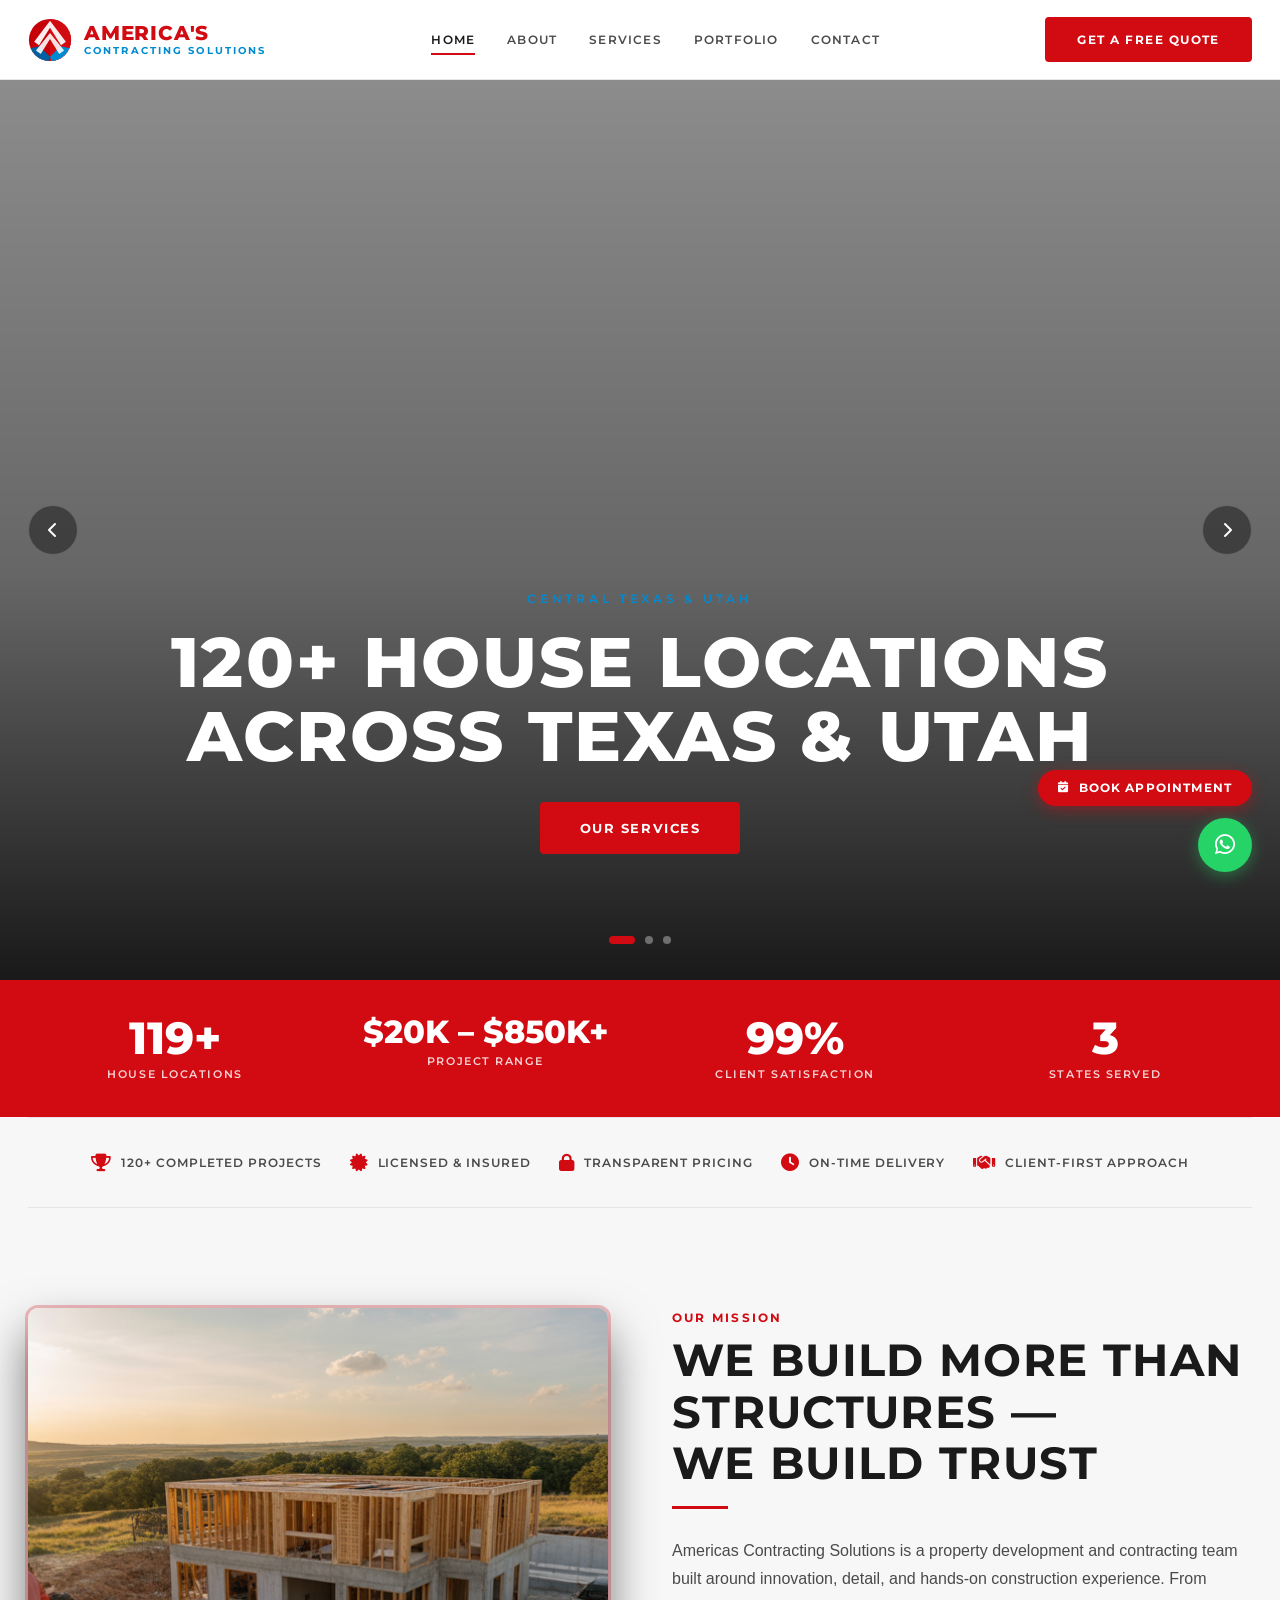
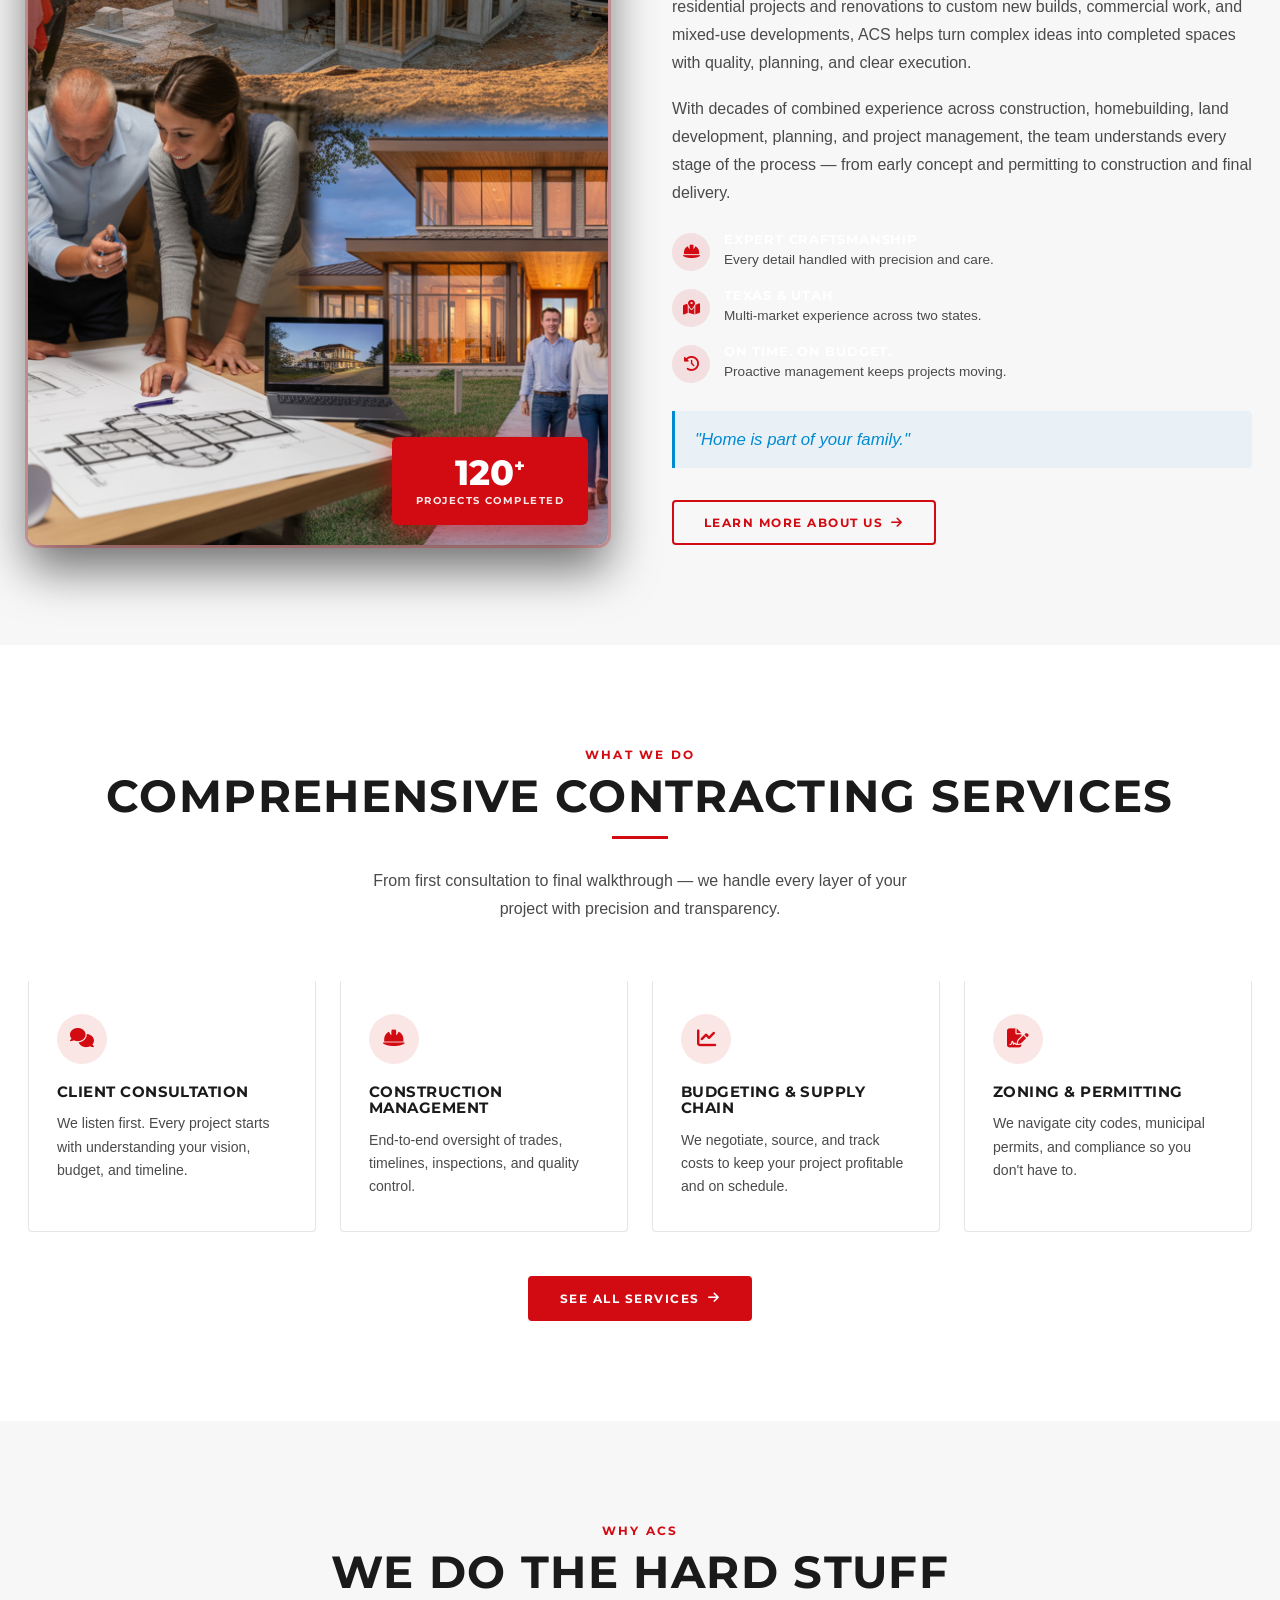
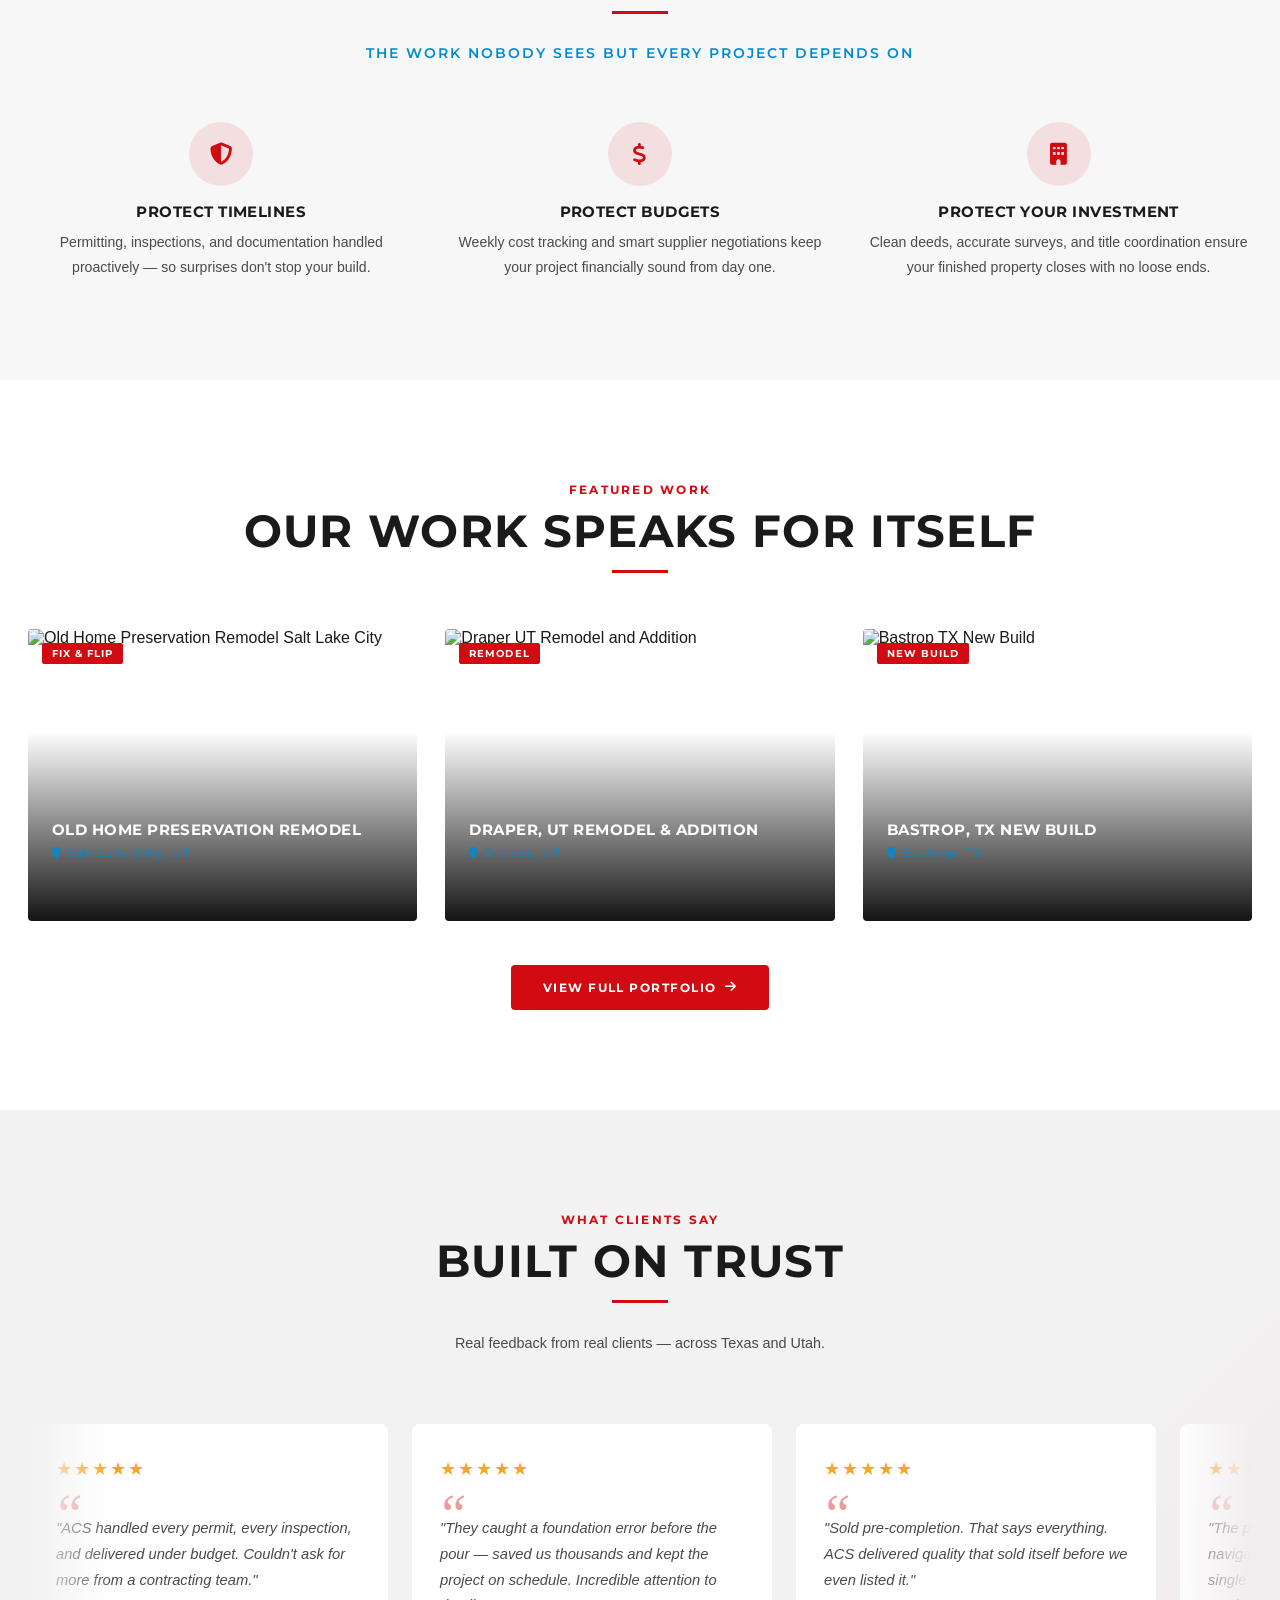
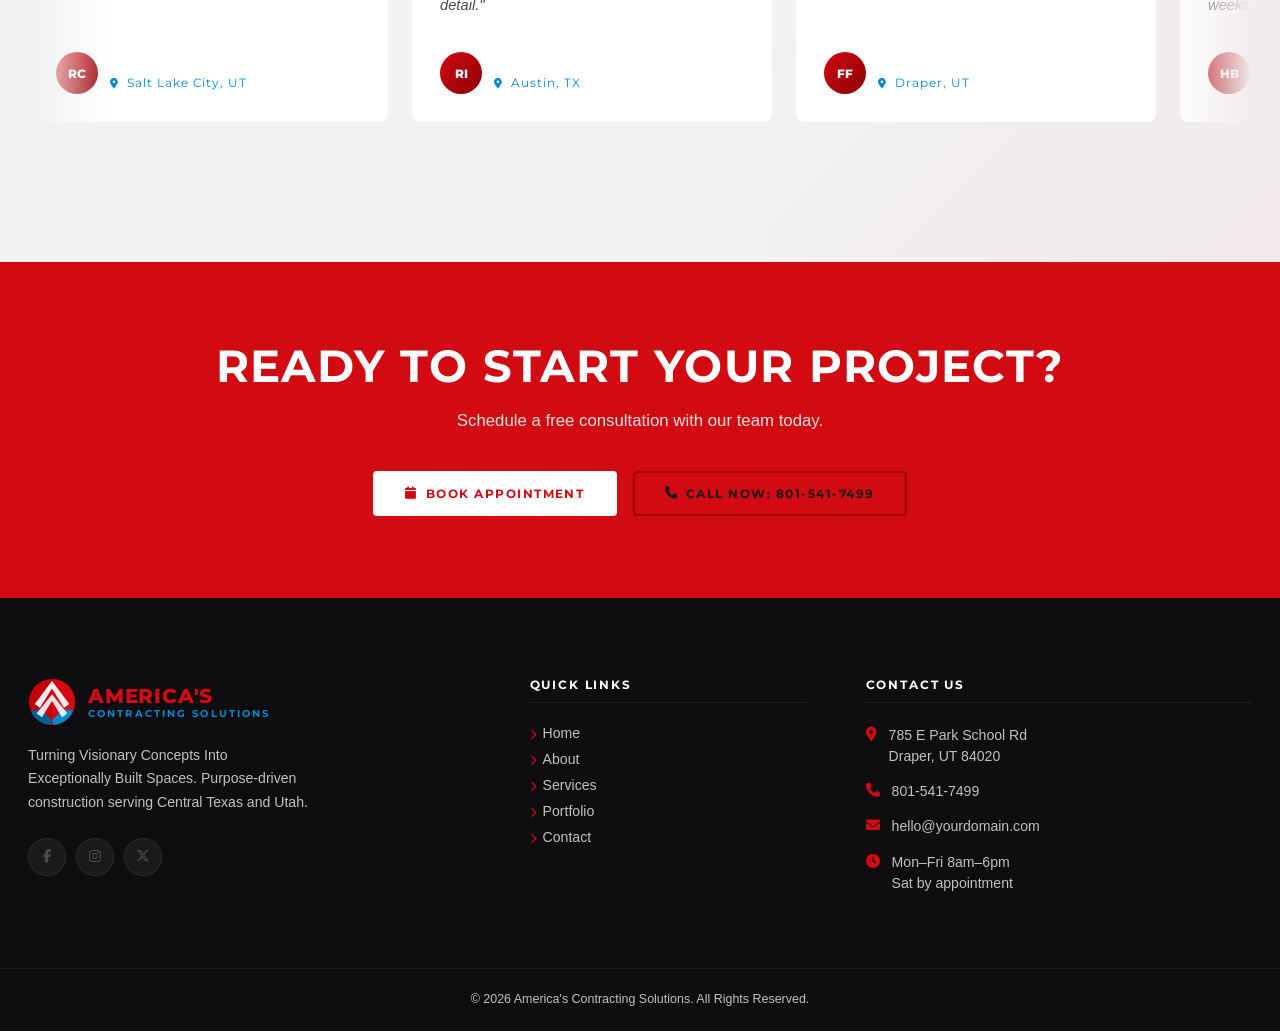
==== commit 125d317e: "Update site: white background, team photos, portfolio fixes, content updates - Switch site backgroun" ====
--- a/index.html
+++ b/index.html
@@ -144,8 +144,8 @@
         <span class="stat-lbl">House Locations</span>
       </div>
       <div class="stat-item">
-        <div class="stat-num">$20K–$90K</div>
-        <span class="stat-lbl">Renovation Range</span>
+        <div class="stat-num" style="font-size:clamp(1.4rem,2.6vw,2rem)">$20K – $850K+</div>
+        <span class="stat-lbl">Project Range</span>
       </div>
       <div class="stat-item">
         <span class="stat-num" data-count="100" data-suffix="%">100%</span>
@@ -160,7 +160,7 @@
 </section>
 
 <!-- ════ TRUST BADGES BAR ════ -->
-<section style="background:#0a0a0a">
+<section style="background:var(--bg-soft)">
   <div class="container">
     <div class="trust-row">
       <div class="trust-badge"><i class="fa fa-trophy"></i><span>120+ Completed Projects</span></div>
@@ -173,7 +173,7 @@
 </section>
 
 <!-- ════ ABOUT TEASER ════ -->
-<section class="section-pad" style="background:#0f0f0f">
+<section class="section-pad" style="background:var(--bg-soft)">
   <div class="container">
     <div class="about-two-col fade-up">
 
@@ -194,8 +194,8 @@
         <span class="red-label">Our Mission</span>
         <h2 style="color:#fff;margin-bottom:16px;line-height:1.15">We Build More Than Structures —<br>We Build Trust</h2>
         <div class="divider-sm"></div>
-        <p style="margin-bottom:18px">Americas Contracting Solutions (ACS) is a purpose-driven property development and contracting firm based in Central Texas. With a focus on innovation, expert craftsmanship, and strategic execution, ACS transforms client ideas from concept to completed reality.</p>
-        <p style="margin-bottom:24px">We have done this for ourselves, so we can do it for you. Our mission is to combine strategic planning, creative design, and experienced execution to deliver spaces that not only meet functional needs but also inspire.</p>
+        <p style="margin-bottom:18px">Americas Contracting Solutions is a property development and contracting team built around innovation, detail, and hands-on construction experience. From residential projects and renovations to custom new builds, commercial work, and mixed-use developments, ACS helps turn complex ideas into completed spaces with quality, planning, and clear execution.</p>
+        <p style="margin-bottom:24px">With decades of combined experience across construction, homebuilding, land development, planning, and project management, the team understands every stage of the process — from early concept and permitting to construction and final delivery.</p>
 
         <!-- 3 mini highlights -->
         <div class="about-highlights">
@@ -516,7 +516,7 @@
 </section>
 
 <!-- ════ TESTIMONIALS ════ -->
-<section class="section-pad testi-section" style="background:#0c0c0c;overflow:hidden">
+<section class="section-pad testi-section" style="background:var(--bg-alt);overflow:hidden">
   <div class="container">
     <div class="text-center fade-up" style="margin-bottom:56px">
       <span class="red-label">What Clients Say</span>
@@ -942,7 +942,7 @@
         <div class="footer-head">Contact Us</div>
         <div class="footer-contact-item">
           <i class="fa fa-location-dot"></i>
-          <span>172 Waikakaaua Dr<br>Bastrop, TX 78602</span>
+          <span>785 E Park School Rd<br>Draper, UT 84020</span>
         </div>
         <div class="footer-contact-item">
           <i class="fa fa-phone"></i>
@@ -950,7 +950,7 @@
         </div>
         <div class="footer-contact-item">
           <i class="fa fa-envelope"></i>
-          <a href="mailto:Americascontractingsolutions@gmail.com">Americascontractingsolutions@gmail.com</a>
+          <a href="mailto:hello@yourdomain.com">hello@yourdomain.com</a>
         </div>
         <div class="footer-contact-item">
           <i class="fa fa-clock"></i>
@@ -1026,7 +1026,7 @@
     </form>
     <div class="form-success" id="booking-success">
       <div class="success-icon"><i class="fa fa-check"></i></div>
-      <h3 style="color:#fff;margin-bottom:10px">You're All Set!</h3>
+      <h3 style="color:var(--text-dark);margin-bottom:10px">You're All Set!</h3>
       <p>Thank you! We'll be in touch within 24 hours.</p>
     </div>
   </div>
--- a/css/styles.css
+++ b/css/styles.css
@@ -10,24 +10,33 @@
   --white:      #FFFFFF;
   --blue:       #008AD1;
   --blue-dark:  #006AA0;
-  --gray-dark:  #555555;
-  --gray-light: #C1C1C1;
-  --bg-base:    #0a0a0a;
-  --bg-card:    #1a1a1a;
-  --bg-nav:     rgba(0,0,0,0.95);
+
+  /* Light theme palette */
+  --text-dark:  #1a1a1a;     /* primary headings & strong text */
+  --text-body:  #4a4a4a;     /* paragraph text */
+  --gray-dark:  #6a6a6a;
+  --gray-light: #4a4a4a;     /* paragraph color (was #C1C1C1 in dark mode) */
+  --bg-base:    #FFFFFF;     /* main page background */
+  --bg-soft:    #F7F7F8;     /* section alt */
+  --bg-alt:     #F2F2F3;     /* slightly darker alt */
+  --bg-card:    #FFFFFF;     /* cards (white over soft section bg) */
+  --border-soft:#E5E5E7;
+  --bg-nav:     rgba(255,255,255,0.92);
+  --bg-footer:  #0E0E10;     /* footer kept dark for contrast */
+
   --font-head:  'Montserrat', sans-serif;
   --font-body:  'Helvetica Neue', Helvetica, Arial, sans-serif;
   --nav-h:      80px;
   --ease:       0.3s ease;
   --radius:     4px;
-  --shadow:     0 4px 24px rgba(0,0,0,0.5);
-  --shadow-red: 0 4px 20px rgba(210,10,17,0.4);
+  --shadow:     0 4px 24px rgba(0,0,0,0.08);
+  --shadow-red: 0 4px 20px rgba(210,10,17,0.25);
 }
 
 /* --- Reset --- */
 *, *::before, *::after { box-sizing: border-box; margin: 0; padding: 0; }
 html { scroll-behavior: smooth; font-size: 16px; }
-body { font-family: var(--font-body); background: var(--bg-base); color: var(--white); overflow-x: hidden; -webkit-font-smoothing: antialiased; }
+body { font-family: var(--font-body); background: var(--bg-base); color: var(--text-dark); overflow-x: hidden; -webkit-font-smoothing: antialiased; }
 img { max-width: 100%; height: auto; display: block; }
 a { text-decoration: none; color: inherit; }
 ul { list-style: none; }
@@ -39,7 +48,7 @@
 h2 { font-size: clamp(1.8rem,3.5vw,2.8rem); }
 h3 { font-size: clamp(1.2rem,2.2vw,1.6rem); }
 h4 { font-size: 1.1rem; }
-p  { line-height: 1.75; color: var(--gray-light); }
+p  { line-height: 1.75; color: var(--text-body); }
 
 /* --- Utilities --- */
 .container        { max-width: 1280px; margin: 0 auto; padding: 0 28px; }
@@ -102,7 +111,7 @@
    ========================================== */
 #page-loader {
   position: fixed; inset: 0;
-  background: var(--black);
+  background: var(--white);
   z-index: 9999;
   display: flex; align-items: center; justify-content: center;
   transition: opacity .6s ease, visibility .6s ease;
@@ -125,7 +134,7 @@
   background: var(--bg-nav);
   backdrop-filter: blur(14px);
   -webkit-backdrop-filter: blur(14px);
-  border-bottom: 1px solid rgba(255,255,255,.05);
+  border-bottom: 1px solid var(--border-soft);
   z-index: 1000;
   transition: all var(--ease);
 }
@@ -148,7 +157,7 @@
   position: relative; padding: 8px 14px;
   font-family: var(--font-head); font-size: .75rem; font-weight: 600;
   letter-spacing: .1em; text-transform: uppercase;
-  color: var(--gray-light); transition: color var(--ease);
+  color: var(--text-body); transition: color var(--ease);
 }
 .navbar-links a::after {
   content: ''; position: absolute; bottom: 0; left: 14px;
@@ -156,7 +165,7 @@
   transition: width var(--ease);
 }
 .navbar-links a:hover,
-.navbar-links a.active { color: var(--white); }
+.navbar-links a.active { color: var(--text-dark); }
 .navbar-links a:hover::after,
 .navbar-links a.active::after { width: calc(100% - 28px); }
 
@@ -164,7 +173,7 @@
   display: none; flex-direction: column; gap: 5px;
   background: none; border: none; cursor: pointer; padding: 8px; z-index: 1001;
 }
-.hamburger span { display: block; width: 24px; height: 2px; background: var(--white); transition: all var(--ease); }
+.hamburger span { display: block; width: 24px; height: 2px; background: var(--text-dark); transition: all var(--ease); }
 .hamburger.open span:nth-child(1) { transform: translateY(7px) rotate(45deg); }
 .hamburger.open span:nth-child(2) { opacity: 0; }
 .hamburger.open span:nth-child(3) { transform: translateY(-7px) rotate(-45deg); }
@@ -172,8 +181,9 @@
 #mobile-nav {
   display: none; position: fixed;
   top: var(--nav-h); left: 0; right: 0;
-  background: #050505;
-  border-top: 1px solid rgba(255,255,255,.06);
+  background: var(--white);
+  border-top: 1px solid var(--border-soft);
+  box-shadow: 0 8px 24px rgba(0,0,0,.06);
   padding: 20px 28px 32px;
   z-index: 999; transform: translateY(-110%);
   transition: transform .32s ease;
@@ -181,10 +191,10 @@
 #mobile-nav.open { transform: translateY(0); }
 #mobile-nav a {
   display: block; padding: 15px 0;
-  border-bottom: 1px solid rgba(255,255,255,.06);
+  border-bottom: 1px solid var(--border-soft);
   font-family: var(--font-head); font-size: .95rem; font-weight: 700;
   letter-spacing: .1em; text-transform: uppercase;
-  color: var(--gray-light); transition: color var(--ease);
+  color: var(--text-body); transition: color var(--ease);
 }
 #mobile-nav a:hover, #mobile-nav a.active { color: var(--red); }
 #mobile-nav .btn { margin-top: 20px; width: 100%; justify-content: center; }
@@ -202,8 +212,11 @@
 }
 .btn-primary { background: var(--red); color: var(--white); border-color: var(--red); }
 .btn-primary:hover { background: var(--red-dark); border-color: var(--red-dark); transform: translateY(-2px); box-shadow: var(--shadow-red); }
-.btn-outline { background: transparent; color: var(--white); border-color: rgba(255,255,255,.5); }
-.btn-outline:hover { background: var(--white); color: var(--black); transform: translateY(-2px); }
+.btn-outline { background: transparent; color: var(--text-dark); border-color: rgba(0,0,0,.25); }
+.btn-outline:hover { background: var(--text-dark); color: var(--white); transform: translateY(-2px); }
+/* Variant for outline button placed over dark imagery */
+.btn-outline-light { background: transparent; color: var(--white); border-color: rgba(255,255,255,.5); }
+.btn-outline-light:hover { background: var(--white); color: var(--text-dark); transform: translateY(-2px); }
 .btn-outline-red { background: transparent; color: var(--red); border-color: var(--red); }
 .btn-outline-red:hover { background: var(--red); color: var(--white); transform: translateY(-2px); box-shadow: var(--shadow-red); }
 .btn-white-red { background: var(--white); color: var(--red); border-color: var(--white); }
@@ -361,6 +374,7 @@
 }
 .service-card {
   background: var(--bg-card); border-radius: var(--radius);
+  border: 1px solid var(--border-soft);
   border-top: 3px solid transparent;
   padding: 32px 28px;
   transition: all var(--ease);
@@ -368,7 +382,7 @@
 .service-card:hover {
   border-top-color: var(--red);
   transform: translateY(-6px);
-  box-shadow: 0 10px 32px rgba(0,0,0,.5);
+  box-shadow: 0 10px 32px rgba(0,0,0,.10);
 }
 .service-card .svc-icon {
   width: 50px; height: 50px;
@@ -378,11 +392,11 @@
   transition: all var(--ease);
 }
 .service-card:hover .svc-icon { background: var(--red); color: var(--white); }
-.service-card h4 { color: var(--white); margin-bottom: 12px; font-size: .95rem; }
-.service-card p  { font-size: .88rem; line-height: 1.65; }
+.service-card h4 { color: var(--text-dark); margin-bottom: 12px; font-size: .95rem; }
+.service-card p  { font-size: .88rem; line-height: 1.65; color: var(--text-body); }
 .service-card .sub-list { margin-top: 14px; display: flex; flex-direction: column; gap: 6px; }
 .service-card .sub-list li {
-  font-size: .82rem; color: var(--gray-light);
+  font-size: .82rem; color: var(--text-body);
   padding-left: 16px; position: relative;
 }
 .service-card .sub-list li::before {
@@ -436,16 +450,17 @@
 .pillar-card {
   background: var(--bg-card); padding: 32px 22px;
   border-radius: var(--radius); text-align: center;
+  border: 1px solid var(--border-soft);
   border-bottom: 3px solid transparent; transition: all var(--ease);
 }
-.pillar-card:hover { border-bottom-color: var(--red); transform: translateY(-4px); }
+.pillar-card:hover { border-bottom-color: var(--red); transform: translateY(-4px); box-shadow: 0 10px 32px rgba(0,0,0,.08); }
 .pillar-icon { font-size: 2rem; margin-bottom: 14px; }
-.pillar-card h4 { color: var(--white); font-size: .85rem; letter-spacing: .1em; }
+.pillar-card h4 { color: var(--text-dark); font-size: .85rem; letter-spacing: .1em; }
 
 /* ==========================================
    WHY CHOOSE ACS
    ========================================== */
-.why-section { background: #111; }
+.why-section { background: var(--bg-soft); }
 .why-grid { display: grid; grid-template-columns: repeat(3,1fr); gap: 32px; }
 .why-item { text-align: center; }
 .why-icon {
@@ -454,8 +469,8 @@
   display: flex; align-items: center; justify-content: center;
   margin: 0 auto 18px; font-size: 1.4rem; color: var(--red);
 }
-.why-item h4 { color: var(--white); margin-bottom: 10px; font-size: .95rem; }
-.why-item p  { font-size: .88rem; }
+.why-item h4 { color: var(--text-dark); margin-bottom: 10px; font-size: .95rem; }
+.why-item p  { font-size: .88rem; color: var(--text-body); }
 
 /* ==========================================
    TESTIMONIALS
@@ -471,13 +486,13 @@
   pointer-events: none;
 }
 .testi-grid { display: grid; grid-template-columns: repeat(3,1fr); gap: 28px; }
-.testi-card { background: var(--bg-card); padding: 32px; border-radius: var(--radius); position: relative; }
+.testi-card { background: var(--bg-card); padding: 32px; border-radius: var(--radius); position: relative; border: 1px solid var(--border-soft); }
 .testi-card::before {
   content: '"'; font-family: Georgia, serif; font-size: 4.5rem;
   color: var(--red); position: absolute; top: 8px; left: 22px;
   line-height: 1; opacity: .4;
 }
-.testi-card p { font-style: italic; color: var(--gray-light); line-height: 1.75; margin-bottom: 18px; padding-top: 24px; font-size: .9rem; }
+.testi-card p { font-style: italic; color: var(--text-body); line-height: 1.75; margin-bottom: 18px; padding-top: 24px; font-size: .9rem; }
 .testi-author { color: var(--blue); font-family: var(--font-head); font-size: .72rem; font-weight: 600; letter-spacing: .12em; }
 
 /* ==========================================
@@ -492,7 +507,7 @@
    EXPERIENCE / BULLET LIST
    ========================================== */
 .styled-list { display: flex; flex-direction: column; gap: 12px; margin: 20px 0; }
-.styled-list li { display: flex; gap: 14px; align-items: flex-start; color: var(--gray-light); font-size: .92rem; line-height: 1.65; }
+.styled-list li { display: flex; gap: 14px; align-items: flex-start; color: var(--text-body); font-size: .92rem; line-height: 1.65; }
 .styled-list li::before { content: ''; width: 22px; height: 2px; background: var(--red); margin-top: 13px; flex-shrink: 0; }
 
 /* ==========================================
@@ -513,8 +528,8 @@
   font-family: var(--font-head); font-size: 1.2rem; font-weight: 800; color: var(--white);
   position: relative; z-index: 1;
 }
-.process-step h4 { color: var(--white); font-size: .88rem; margin-bottom: 8px; }
-.process-step p  { font-size: .82rem; }
+.process-step h4 { color: var(--text-dark); font-size: .88rem; margin-bottom: 8px; }
+.process-step p  { font-size: .82rem; color: var(--text-body); }
 
 /* ==========================================
    FILTER TABS (Portfolio)
@@ -524,8 +539,8 @@
   padding: 9px 22px;
   font-family: var(--font-head); font-size: .75rem; font-weight: 600;
   letter-spacing: .1em; text-transform: uppercase;
-  border: 1px solid rgba(255,255,255,.15); border-radius: 2px;
-  color: var(--gray-light); cursor: pointer; background: transparent;
+  border: 1px solid var(--border-soft); border-radius: 2px;
+  color: var(--text-body); cursor: pointer; background: var(--white);
   transition: all var(--ease);
 }
 .filter-tab:hover, .filter-tab.active {
@@ -535,7 +550,7 @@
 /* ==========================================
    CHART SECTION
    ========================================== */
-.chart-wrap { background: var(--bg-card); padding: 40px; border-radius: var(--radius); }
+.chart-wrap { background: var(--bg-card); padding: 40px; border-radius: var(--radius); border: 1px solid var(--border-soft); }
 
 /* ==========================================
    CONTACT SPLIT
@@ -543,14 +558,14 @@
 .contact-grid { display: grid; grid-template-columns: 1fr 1.4fr; gap: 80px; align-items: start; }
 .contact-info-item { display: flex; gap: 14px; margin-bottom: 20px; }
 .contact-info-item i { color: var(--red); margin-top: 3px; flex-shrink: 0; font-size: 1rem; }
-.contact-info-item a { color: var(--gray-light); transition: color var(--ease); }
+.contact-info-item a { color: var(--text-body); transition: color var(--ease); }
 .contact-info-item a:hover { color: var(--red); }
 .contact-social { display: flex; gap: 12px; margin-top: 28px; }
 .contact-social a {
   width: 40px; height: 40px;
-  background: rgba(255,255,255,.05); border: 1px solid rgba(255,255,255,.1);
+  background: var(--bg-soft); border: 1px solid var(--border-soft);
   border-radius: 50%; display: flex; align-items: center; justify-content: center;
-  color: var(--gray-light); font-size: .9rem; transition: all var(--ease);
+  color: var(--text-body); font-size: .9rem; transition: all var(--ease);
 }
 .contact-social a:hover { background: var(--red); border-color: var(--red); color: var(--white); }
 
@@ -562,22 +577,22 @@
 .form-group.full { grid-column: 1/-1; }
 .form-group label {
   font-family: var(--font-head); font-size: .7rem; font-weight: 600;
-  letter-spacing: .1em; text-transform: uppercase; color: var(--gray-light);
+  letter-spacing: .1em; text-transform: uppercase; color: var(--text-body);
 }
 .form-group input,
 .form-group select,
 .form-group textarea {
-  background: rgba(255,255,255,.05);
-  border: 1px solid rgba(255,255,255,.1);
+  background: var(--white);
+  border: 1px solid var(--border-soft);
   border-radius: var(--radius); padding: 12px 15px;
-  color: var(--white); font-size: .92rem;
+  color: var(--text-dark); font-size: .92rem;
   transition: border-color var(--ease);
 }
 .form-group input:focus,
 .form-group select:focus,
 .form-group textarea:focus { outline: none; border-color: var(--red); }
 .form-group select { cursor: pointer; }
-.form-group select option { background: #1a1a1a; }
+.form-group select option { background: var(--white); color: var(--text-dark); }
 .form-group textarea { resize: vertical; min-height: 130px; }
 
 .form-success {
@@ -604,12 +619,13 @@
 .map-wrap iframe { width: 100%; height: 100%; border: 0; }
 .map-card {
   position: absolute; bottom: 24px; left: 24px;
-  background: var(--black); border-left: 3px solid var(--red);
+  background: var(--white); border-left: 3px solid var(--red);
   padding: 18px 22px; border-radius: 0 var(--radius) var(--radius) 0;
   max-width: 260px;
-}
-.map-card h4 { color: var(--white); font-size: .85rem; margin-bottom: 8px; }
-.map-card p  { font-size: .82rem; line-height: 1.5; }
+  box-shadow: 0 12px 32px rgba(0,0,0,.10);
+}
+.map-card h4 { color: var(--text-dark); font-size: .85rem; margin-bottom: 8px; }
+.map-card p  { font-size: .82rem; line-height: 1.5; color: var(--text-body); }
 
 /* ==========================================
    TRUST BADGES
@@ -617,20 +633,22 @@
 .trust-row {
   display: flex; flex-wrap: wrap; justify-content: center; gap: 28px;
   padding: 36px 0;
-  border-top: 1px solid rgba(255,255,255,.07);
-  border-bottom: 1px solid rgba(255,255,255,.07);
+  border-top: 1px solid var(--border-soft);
+  border-bottom: 1px solid var(--border-soft);
 }
 .trust-badge { display: flex; align-items: center; gap: 10px; }
 .trust-badge i { color: var(--red); font-size: 1.1rem; }
 .trust-badge span {
   font-family: var(--font-head); font-size: .75rem; font-weight: 600;
-  letter-spacing: .08em; text-transform: uppercase; color: var(--gray-light);
+  letter-spacing: .08em; text-transform: uppercase; color: var(--text-body);
 }
 
 /* ==========================================
    FOOTER
    ========================================== */
-#footer { background: #080808; border-top: 2px solid var(--red); padding: 80px 0 0; }
+#footer { background: var(--bg-footer); border-top: 2px solid var(--red); padding: 80px 0 0; color: #C1C1C1; }
+#footer p, #footer span { color: #C1C1C1; }
+#footer .footer-tagline { color: #C1C1C1; }
 .footer-grid {
   display: grid; grid-template-columns: 1.6fr 1fr 1.4fr;
   gap: 60px; padding-bottom: 60px;
@@ -645,12 +663,14 @@
   border-bottom: 1px solid rgba(255,255,255,.08);
 }
 .footer-links { display: flex; flex-direction: column; gap: 10px; }
-.footer-links a { color: var(--gray-light); font-size: .88rem; transition: color var(--ease); }
+.footer-links a { color: #C1C1C1; font-size: .88rem; transition: color var(--ease); }
 .footer-links a:hover { color: var(--red); padding-left: 4px; }
-.footer-contact-item { display: flex; gap: 12px; color: var(--gray-light); font-size: .88rem; line-height: 1.5; margin-bottom: 14px; }
+.footer-contact-item { display: flex; gap: 12px; color: #C1C1C1; font-size: .88rem; line-height: 1.5; margin-bottom: 14px; }
 .footer-contact-item i { color: var(--red); margin-top: 2px; flex-shrink: 0; }
-.footer-contact-item a { color: var(--gray-light); transition: color var(--ease); }
+.footer-contact-item a { color: #C1C1C1; transition: color var(--ease); }
 .footer-contact-item a:hover { color: var(--red); }
+#footer .logo-text .l1 { color: var(--red); }
+#footer .logo-text .l2 { color: var(--blue); }
 .footer-social { display: flex; gap: 10px; margin-top: 22px; }
 .footer-social a {
   width: 38px; height: 38px;
@@ -710,26 +730,27 @@
    MODAL
    ========================================== */
 .modal-overlay {
-  position: fixed; inset: 0; background: rgba(0,0,0,.88);
+  position: fixed; inset: 0; background: rgba(0,0,0,.55);
   z-index: 2000; display: flex; align-items: center; justify-content: center;
   padding: 24px; opacity: 0; visibility: hidden; transition: all .3s ease;
 }
 .modal-overlay.open { opacity: 1; visibility: visible; }
 .modal {
-  background: #111; border-radius: 8px; border-top: 3px solid var(--red);
+  background: var(--white); border-radius: 8px; border-top: 3px solid var(--red);
   padding: 44px; max-width: 580px; width: 100%;
   max-height: 92vh; overflow-y: auto;
   transform: translateY(20px); transition: transform .3s ease;
   position: relative;
+  box-shadow: 0 24px 64px rgba(0,0,0,.18);
 }
 .modal-overlay.open .modal { transform: translateY(0); }
 .modal-close {
   position: absolute; top: 14px; right: 18px;
-  background: none; border: none; color: var(--gray-light);
+  background: none; border: none; color: var(--text-body);
   font-size: 1.4rem; cursor: pointer; transition: color var(--ease); line-height: 1;
 }
 .modal-close:hover { color: var(--red); }
-.modal-title { margin-bottom: 6px; }
+.modal-title { margin-bottom: 6px; color: var(--text-dark); }
 .modal-sub { color: var(--blue); font-size: .75rem; letter-spacing: .12em; text-transform: uppercase; font-family: var(--font-head); margin-bottom: 28px; }
 
 /* ==========================================
@@ -761,6 +782,135 @@
 }
 .permit-step h4 { color: var(--white); margin-bottom: 8px; }
 .permit-step p  { font-size: .9rem; }
+
+/* ==========================================
+   LIGHT-THEME INLINE OVERRIDES
+   Many sections use inline color:#fff for h2/h3 because the original
+   theme was dark. We override those here so a single CSS swap makes
+   the entire site light without re-touching every HTML page.
+   ========================================== */
+[style*="color:#fff"], [style*="color: #fff"],
+[style*="color:#FFF"], [style*="color: #FFF"] {
+  color: var(--text-dark) !important;
+}
+/* Hero, page-hero, CTA banner, stats-bar, and footer keep white text — these all live on dark/red surfaces. */
+.slide-content [style*="color:#fff"],
+.page-hero [style*="color:#fff"],
+.cta-banner [style*="color:#fff"],
+.stats-bar [style*="color:#fff"],
+.modal [style*="color:#fff"],
+#footer [style*="color:#fff"],
+.success-icon + h3[style*="color:#fff"],
+.form-success [style*="color:#fff"] {
+  color: var(--white) !important;
+}
+/* Modal success heading should remain visible on white */
+.modal .form-success [style*="color:#fff"] { color: var(--text-dark) !important; }
+
+/* About / hero overlay text inside slide-content stays white explicitly */
+.slide-title, .slide-content .slide-title { color: var(--white) !important; }
+
+/* Stat cards inside case studies have inline bg-card; tighten border */
+.section-pad [style*="background:var(--bg-card)"] {
+  border: 1px solid var(--border-soft);
+}
+
+/* ==========================================
+   TEAM SECTION (added)
+   ========================================== */
+.team-grid {
+  display: grid;
+  grid-template-columns: repeat(3, 1fr);
+  gap: 28px;
+}
+.team-card {
+  background: var(--white);
+  border: 1px solid var(--border-soft);
+  border-radius: var(--radius);
+  overflow: hidden;
+  transition: transform var(--ease), box-shadow var(--ease), border-color var(--ease);
+  text-align: center;
+}
+.team-card:hover {
+  transform: translateY(-4px);
+  box-shadow: 0 14px 36px rgba(0,0,0,.10);
+  border-color: rgba(210,10,17,.25);
+}
+.team-photo {
+  position: relative;
+  aspect-ratio: 1 / 1;
+  background: linear-gradient(135deg, #f5f5f7 0%, #ececef 100%);
+  overflow: hidden;
+}
+.team-photo img {
+  position: absolute; inset: 0;
+  width: 100%; height: 100%;
+  object-fit: cover;
+}
+.team-photo .team-initials {
+  position: absolute; inset: 0;
+  display: flex; align-items: center; justify-content: center;
+  font-family: var(--font-head);
+  font-size: 2.6rem; font-weight: 800;
+  color: var(--red);
+  letter-spacing: .04em;
+}
+.team-info { padding: 22px 18px 26px; }
+.team-name {
+  font-family: var(--font-head);
+  font-weight: 700;
+  font-size: 1rem;
+  color: var(--text-dark);
+  text-transform: uppercase;
+  letter-spacing: .03em;
+  margin-bottom: 6px;
+}
+.team-role {
+  font-family: var(--font-head);
+  font-size: .72rem;
+  font-weight: 600;
+  letter-spacing: .12em;
+  text-transform: uppercase;
+  color: var(--red);
+}
+@media (max-width: 900px) {
+  .team-grid { grid-template-columns: repeat(2, 1fr); }
+}
+@media (max-width: 600px) {
+  .team-grid { grid-template-columns: 1fr; }
+}
+
+/* ==========================================
+   PROBLEMS-WE-SOLVE SECTION
+   ========================================== */
+.problems-grid {
+  display: grid;
+  grid-template-columns: repeat(3, 1fr);
+  gap: 16px;
+  margin-top: 40px;
+}
+.problem-pill {
+  display: flex; align-items: center; gap: 12px;
+  background: var(--white);
+  border: 1px solid var(--border-soft);
+  border-left: 3px solid var(--red);
+  padding: 16px 18px;
+  border-radius: var(--radius);
+  font-family: var(--font-head);
+  font-weight: 600;
+  font-size: .82rem;
+  letter-spacing: .04em;
+  color: var(--text-dark);
+  transition: transform var(--ease), box-shadow var(--ease);
+}
+.problem-pill i { color: var(--red); font-size: .95rem; flex-shrink: 0; }
+.problem-pill:hover { transform: translateX(3px); box-shadow: 0 6px 18px rgba(0,0,0,.06); }
+@media (max-width: 900px) {
+  .problems-grid { grid-template-columns: repeat(2, 1fr); }
+}
+@media (max-width: 600px) {
+  .problems-grid { grid-template-columns: 1fr; }
+}
 
 /* ==========================================
    RESPONSIVE
